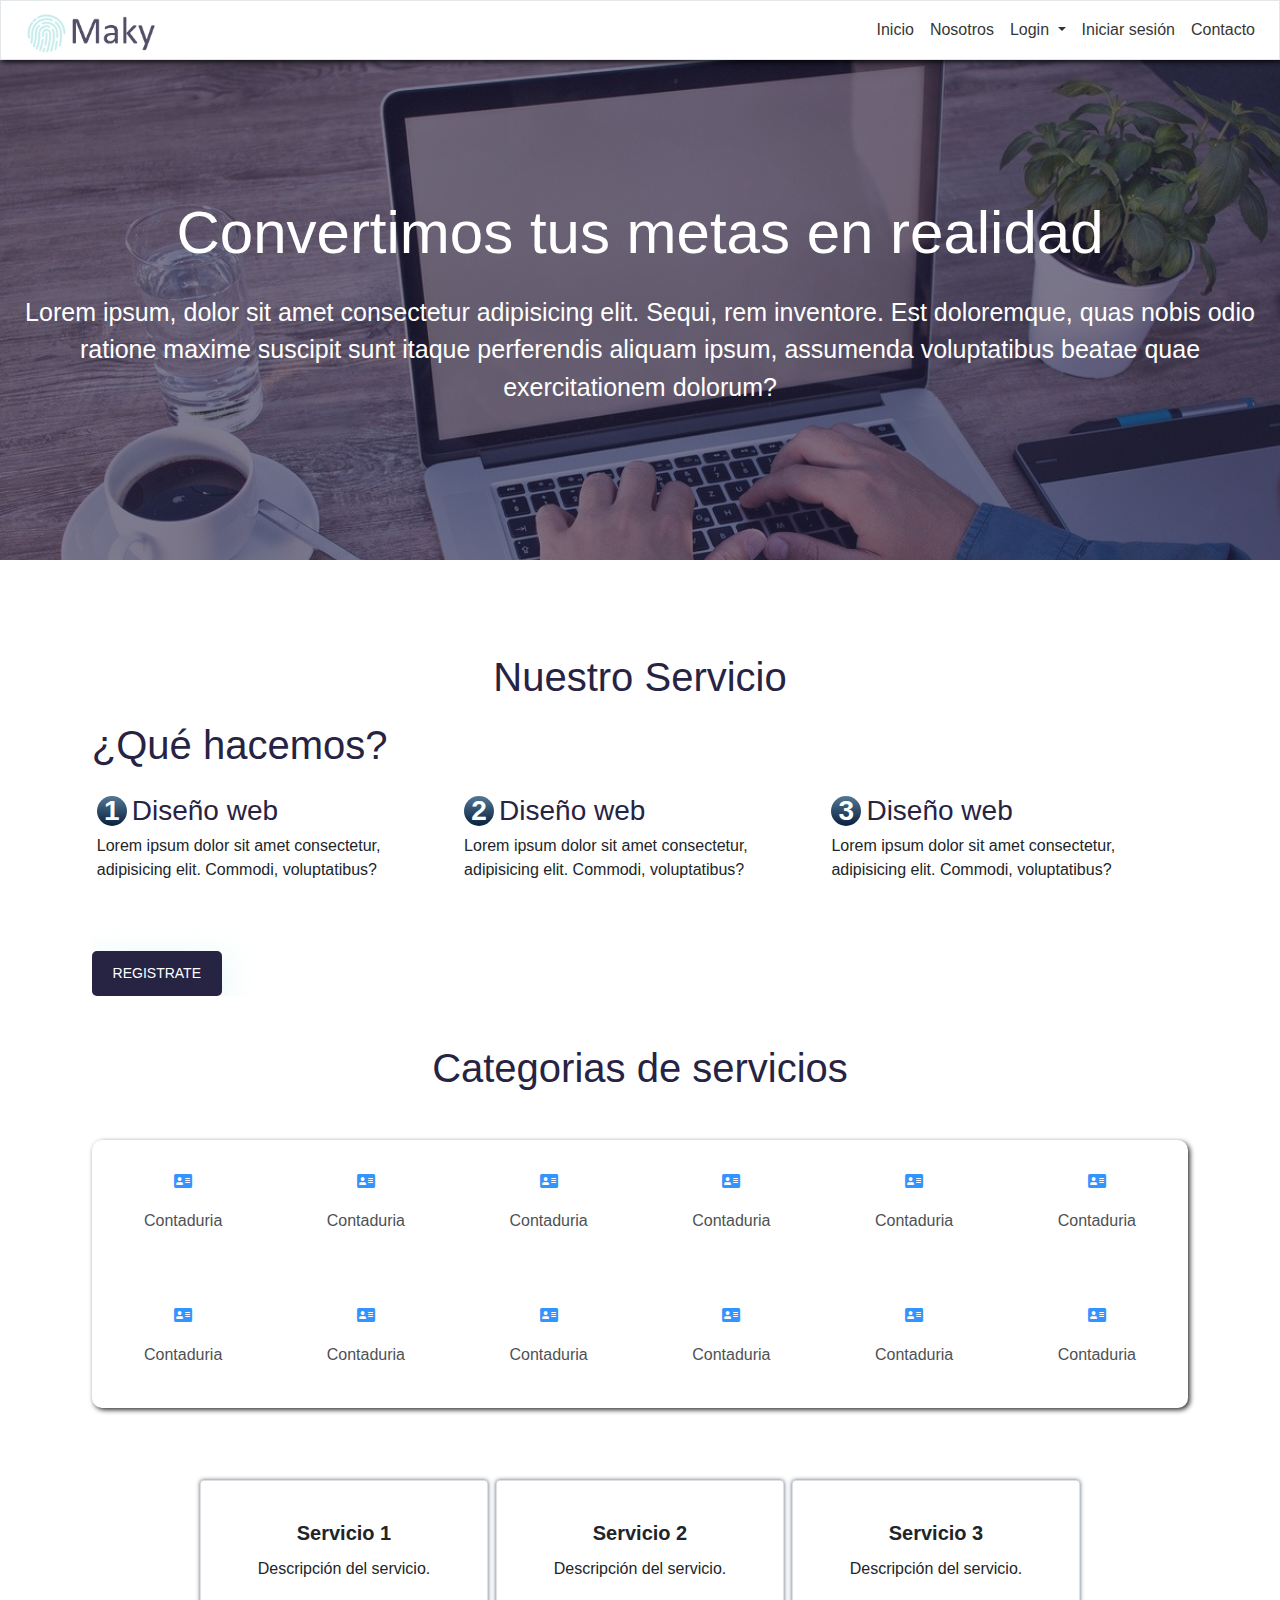
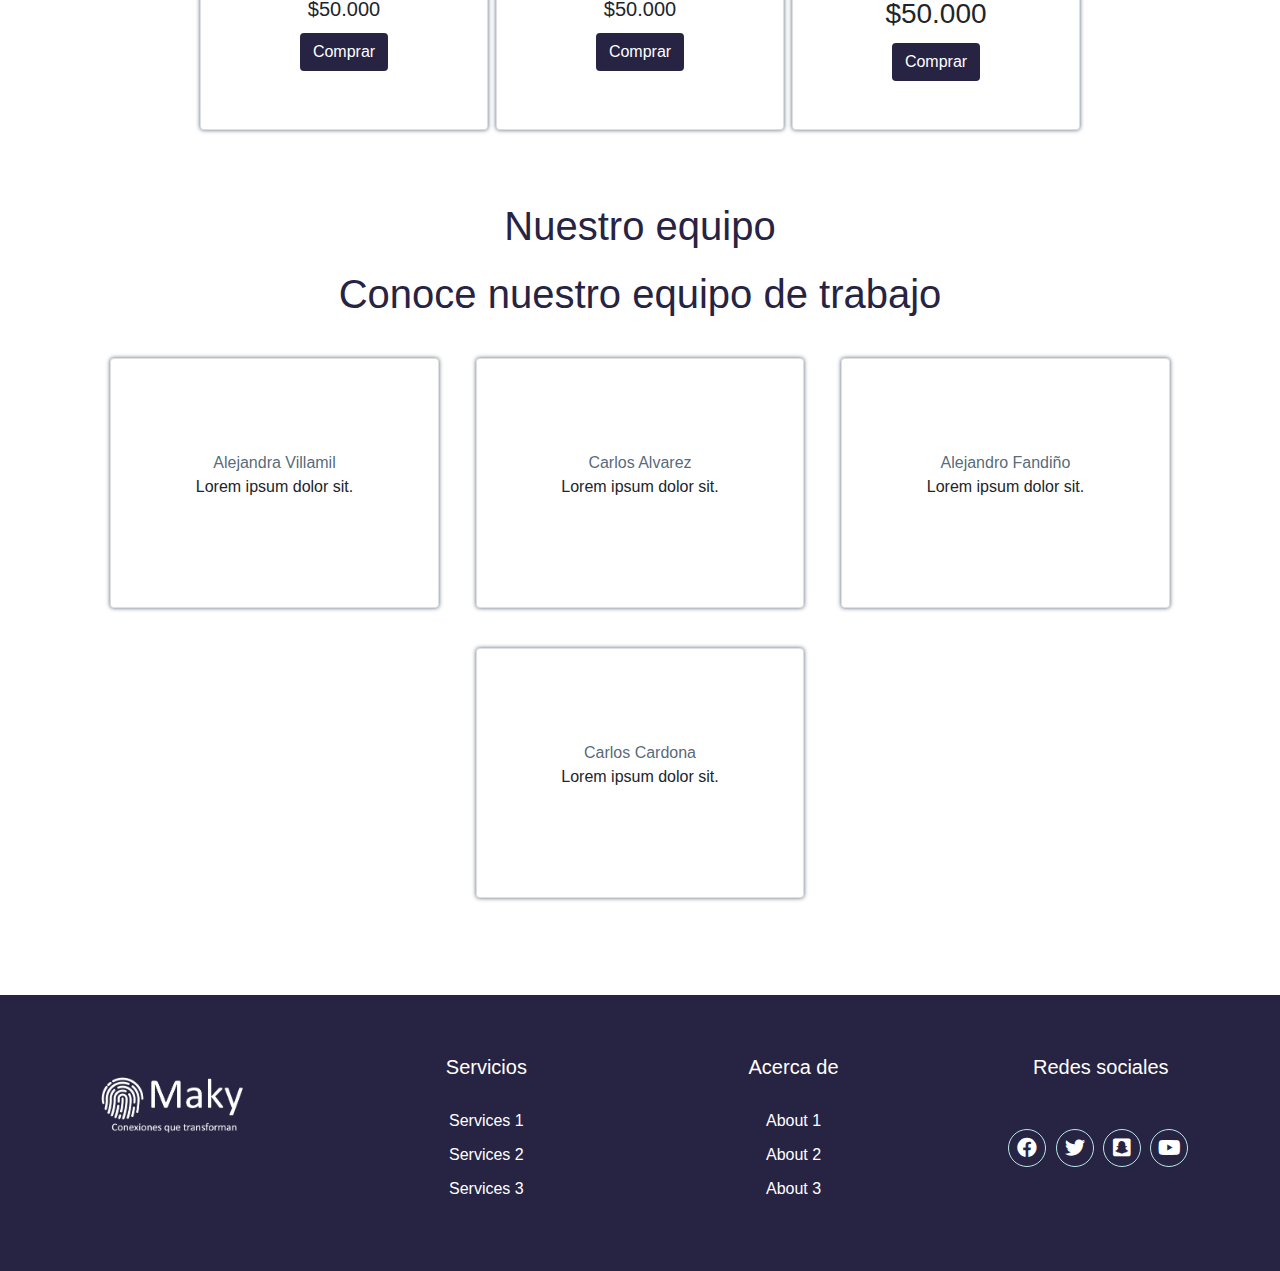
==== index.html @ f0f57028 "cambios en el main" ====
<!DOCTYPE html>
<html lang="en">

<head>
    <meta charset="UTF-8">
    <meta name="viewport" content="width=device-width, initial-scale=1.0">
    <link rel="icon" type="image/gif" href="./assets/Logo/Favicon.png">
    <title>Inicio </title>

    <link href="assets/css/header.css" rel="stylesheet" />
    <link href="assets/css/main.css" rel="stylesheet" />
    <link href="assets/css/footer.css" rel="stylesheet" />
    <link rel="stylesheet" href="https://use.fontawesome.com/releases/v5.14.0/css/all.css">

    <link rel="stylesheet" href="https://stackpath.bootstrapcdn.com/bootstrap/4.5.2/css/bootstrap.min.css"
        integrity="sha384-JcKb8q3iqJ61gNV9KGb8thSsNjpSL0n8PARn9HuZOnIxN0hoP+VmmDGMN5t9UJ0Z" crossorigin="anonymous">
</head>

<body>

    <!----------------------------- Inicio cabecera ------------------------------------->
    <header class="header">
        <nav class="navbar navbar-expand-lg navbar-light border border-bottom">
            <a class="navbar-brand" href="#">
                <img src="./assets/Logo/logoNavBar.png" alt="Logo Maki" id="navBarLogo">
            </a>
            <button class="navbar-toggler" type="button" data-toggle="collapse" data-target="#navbarSupportedContent"
                aria-controls="navbarSupportedContent" aria-expanded="false" aria-label="Toggle navigation">
                <span class="navbar-toggler-icon bg-light"></span>
            </button>

            <div class="collapse navbar-collapse" id="navbarSupportedContent">
                <ul class="navbar-nav ml-auto">
                    <li class="nav-item">
                        <a class="nav-link" href="index.html">Inicio</a>
                    </li>
                    <li class="nav-item">
                        <a class="nav-link" href="#nosotros">Nosotros</a>
                    </li>
                    <li>
                        <ul class="nav navbar-nav navbar-right">
                            <li class="dropdown"><a class="dropdown-toggle nav-link" data-toggle="dropdown" href="#"
                                    aria-haspopup="true" aria-expanded="false">Login </a>
                                <div class="dropdown-menu mt-3">
                                    <div class="card2 bg-white">
                                        <div class="card-header mt-4 bg-white">
                                            <div class="d-flex social_icon">
                                                <span><i class="fab fa-facebook-square text-secondary"></i></span>
                                                <span><i class="fab fa-google-plus-square  text-secondary"></i></span>
                                                <span><i class="fab fa-twitter-square  text-secondary"></i></span>
                                            </div>
                                        </div>
                                        <div class="card-body">
                                            <form id="formLogin" class="form container-fluid">
                                                <div class="input-group form-group">
                                                    <div class="input-group-prepend bg-info">
                                                        <span class="input-group-text text-secondary bg-white"><i
                                                                class="fas fa-user"></i></span>
                                                    </div>
                                                    <input type="text" class="form-control" placeholder="Usuario">

                                                </div>
                                                <div class="input-group form-group">
                                                    <div class="input-group-prepend">
                                                        <span class="input-group-text text-secondary bg-white"><i
                                                                class="fas fa-key"></i></span>
                                                    </div>
                                                    <input type="password" class="form-control"
                                                        placeholder="Contraseña">
                                                </div>
                                                <div class="row align-items-center remember text-secondary">
                                                    <input type="checkbox">Recordar
                                                </div>
                                                <button type="button" id="btnLogin"
                                                    class="btn btn-block text-white btn-info">Ingresar</button>
                                            </form>
                                        </div>
                                        <div class="card-footer">
                                            <div class="d-flex justify-content-center links  text-secondary">
                                                ¿No tienes cuenta?<a href="#">Regístrate</a>
                                            </div>
                                            <div class="d-flex justify-content-center">
                                                <a href="#">¿Olvidaste tu contraseña?</a>
                                            </div>
                                        </div>
                                    </div>
                                </div>
                            </li>
                        </ul>

                    </li>

                    <li class="nav-item">
                        <a class="nav-link" href="#">Iniciar sesión</a>
                    </li>
                    <li class="nav-item">
                        <a class="nav-link" href="#footer">Contacto</a>
                    </li>
                </ul>
            </div>
        </nav>
    </header>

    <!------------------------------- Fin cabecera -------------------------------------->

    <section class="head">
        <h1 class="titulo">Convertimos tus metas en realidad</h1>
        <p class="copy">Lorem ipsum, dolor sit amet consectetur adipisicing elit. Sequi, rem inventore. Est
            doloremque, quas
            nobis odio ratione maxime suscipit sunt itaque perferendis aliquam ipsum, assumenda voluptatibus beatae
            quae exercitationem dolorum?</p>
    </section>
    <!-------------------------------- Inicio Main  ------------------------------------->
    <main>

        <!-------------------------------- Fin sección categorias ------------------------------------->


        <!-- Portada principal -->


        <!-- Nuestro servicio -->
        <section class="container mt-3 servicio" id="servicio">
            <h2 class="subtitulo">Nuestro Servicio</h2>
            <h3>¿Qué hacemos?</h3>
            <div class="contenedor-servicio">
                <div class="checklist-servicio">
                    <div class="services">
                        <h3 class="n-services"><span class="number"> 1 </span><span>Diseño web</span></h3>
                        <p>Lorem ipsum dolor sit amet consectetur, adipisicing elit. Commodi, voluptatibus?</p>
                    </div>
                    <div class="services">
                        <h3 class="n-services"><span class="number"> 2 </span><span>Diseño web</span></h3>

                        <p>Lorem ipsum dolor sit amet consectetur, adipisicing elit. Commodi, voluptatibus?</p>
                    </div>
                    <div class="services">
                        <h3 class="n-services"><span class="number"> 3 </span><span>Diseño web</span></h3>
                        <p>Lorem ipsum dolor sit amet consectetur, adipisicing elit. Commodi, voluptatibus?</p>
                    </div>
                </div>
                <a href="#">Registrate</a>
            </div>
        </section>

        <!-- Links de categorias de servi profesionales  -->
        <section class="container cont-profesional mt-5">
            <h2 class="subtitulo mb-5">Categorias de servicios</h2>
            <div class="categoria">
                <div class="servi-fila">
                    <div class="servi-item">
                        <a href="#"><i class="fas fa-address-card"></i></a>
                        <p>Contaduria</p>
                    </div>
                    <div class="servi-item">
                        <a href="#"><i class="fas fa-address-card"></i></a>
                        <p>Contaduria</p>
                    </div>
                    <div class="servi-item">
                        <a href="#"><i class="fas fa-address-card"></i></a>
                        <p>Contaduria</p>
                    </div>
                    <div class="servi-item">
                        <a href="#"><i class="fas fa-address-card"></i></a>
                        <p>Contaduria</p>
                    </div>
                    <div class="servi-item">
                        <a href="#"><i class="fas fa-address-card"></i></a>
                        <p>Contaduria</p>
                    </div>
                    <div class="servi-item">
                        <a href="#"><i class="fas fa-address-card"></i></a>
                        <p>Contaduria</p>
                    </div>
                </div>
                <div class="servi-fila">
                    <div class="servi-item">
                        <a href="#"><i class="fas fa-address-card"></i></a>
                        <p>Contaduria</p>
                    </div>
                    <div class="servi-item">
                        <a href="#"><i class="fas fa-address-card"></i></a>
                        <p>Contaduria</p>
                    </div>
                    <div class="servi-item">
                        <a href="#"><i class="fas fa-address-card"></i></a>
                        <p>Contaduria</p>
                    </div>
                    <div class="servi-item">
                        <a href="#"><i class="fas fa-address-card"></i></a>
                        <p>Contaduria</p>
                    </div>
                    <div class="servi-item">
                        <a href="#"><i class="fas fa-address-card"></i></a>
                        <p>Contaduria</p>
                    </div>
                    <div class="servi-item">
                        <a href="#"><i class="fas fa-address-card"></i></a>
                        <p>Contaduria</p>
                    </div>
                </div>
            </div>
        </section>


        <!-------------------------------- Inicio sección servicios ------------------------------------->
        <section class="container d-flex py-5 justify-content-center flex-wrap">

            <div class="row  m-1">
                <div class="card text-center " style="width: 18rem;">
                    <div class="card-body">
                        <h5 class="card-title"><b>Servicio 1</b></h5>
                        <p class="card-text">Descripción del servicio.</p>
                        <h5 class="card-title">$50.000</h5>
                        <a href="#" class="btn text-white" style="background-color:#272343">Comprar</a>
                    </div>
                </div>
            </div>

            <div class="row m-1">
                <div class="card text-center " style="width: 18rem;">
                    <div class="card-body">
                        <h5 class="card-title"><b>Servicio 2</b></h5>
                        <p class="card-text">Descripción del servicio.</p>
                        <h5 class="card-title">$50.000</h5>
                        <a href="#" class="btn text-white" style="background-color:#272343">Comprar</a>
                    </div>
                </div>
            </div>

            <div class="row m-1">
                <div class="card text-center" style="width: 18rem;">
                    <div class="card-body">
                        <h5 class="card-title"><b>Servicio 3</b></h5>
                        <p class="card-text">Descripción del servicio.</p>
                        <h3 class="card-title">$50.000</h3>
                        <a href="#" class="btn text-white" style="background-color:#272343">Comprar</a>
                    </div>
                </div>
            </div>

        </section>
        <!-------------------------------- Fin sección servicios ------------------------------------->

        <!-- Nosotros -->

        <section class="container miembros" id="nosotros">
            <div class="contenedor">
                <h2 class="subtitulo">Nuestro equipo</h2>
                <h3 class="subtitulo">Conoce nuestro equipo de trabajo </h3>
                <div class="cards">
                    <div class="card">
                        <a href="#">Alejandra Villamil</a>
                        <p>Lorem ipsum dolor sit.</p>
                    </div>
                    <div class="card">
                        <a href="#">Carlos Alvarez</a>
                        <p>Lorem ipsum dolor sit.</p>
                    </div>
                    <div class="card">
                        <a href="#">Alejandro Fandiño</a>
                        <p>Lorem ipsum dolor sit.</p>
                    </div>
                    <div class="card">
                        <a href="#">Carlos Cardona</a>
                        <p>Lorem ipsum dolor sit.</p>
                    </div>
                </div>
            </div>
        </section>



    </main>
    <!-------------------------------- Fin Main  ------------------------------------->

    <!------------------------------ Inicio Footer ----------------------------------->

    <footer class="footer" id="footer">
        <div class="partFooter">
            <img src="./assets/Logo/logoMakyBlanco.png" alt="">
        </div>
        <div class="partFooter">
            <h4>Servicios</h4>
            <a href="#">Services 1 </a>
            <a href="#">Services 2 </a>
            <a href="#">Services 3 </a>
        </div>
        <div class="partFooter">
            <h4>Acerca de </h4>
            <a href="#">About 1 </a>
            <a href="#">About 2 </a>
            <a href="#">About 3 </a>
        </div>
        <div class="partFooter">
            <h4>Redes sociales</h4>
            <div class="social-media">
                <i class="fab fa-facebook"></i>
                <i class="fab fa-twitter"></i>
                <i class="fab fa-snapchat-square"></i>
                <i class="fab fa-youtube"></i>
            </div>
        </div>
    </footer>



    <!------------------------------ Inicio Footer ----------------------------------->


    <script src="https://code.jquery.com/jquery-3.5.1.slim.min.js"
        integrity="sha384-DfXdz2htPH0lsSSs5nCTpuj/zy4C+OGpamoFVy38MVBnE+IbbVYUew+OrCXaRkfj" crossorigin="anonymous">
    </script>
    <script src="https://cdn.jsdelivr.net/npm/popper.js@1.16.1/dist/umd/popper.min.js"
        integrity="sha384-9/reFTGAW83EW2RDu2S0VKaIzap3H66lZH81PoYlFhbGU+6BZp6G7niu735Sk7lN" crossorigin="anonymous">
    </script>
    <script src="https://stackpath.bootstrapcdn.com/bootstrap/4.5.2/js/bootstrap.min.js"
        integrity="sha384-B4gt1jrGC7Jh4AgTPSdUtOBvfO8shuf57BaghqFfPlYxofvL8/KUEfYiJOMMV+rV" crossorigin="anonymous">
    </script>
</body>



</html>
---- assets/css/header.css ----
body{
    height: 100%;
    margin: 0;
    padding: 0;
    box-sizing: border-box;
}

.navbar{
    box-shadow: 2px 2px 5px #000;
    opacity: 0.8;
}
.navbar-nav a{
    color: #000000 !important;
}

.navbar a:hover{
    background-color: #E3F6F5;
}


.navbar-toggler{
    font-size: 30px; 
}
.navbar-toggler:focus{
    outline: none;
}

#navBarLogo{
       height: 80px;
            width: auto;
           object-fit: cover;
           margin: -20px -20px -30px 0px;
}
---- assets/css/main.css ----
@import url('https://fonts.googleapis.com/css?family=Numans');

* {
    margin: 0;
    padding: 0;
    font-family: 'Segoe UI', Tahoma, Geneva, Verdana, sans-serif;
    box-sizing: border-box;
    margin: 0px;
}
main {
    margin: 4vw;
    padding: 2vw;
}
ul{
    color: white;
}

/*Estilos del POP-UP del LOGIN*/
.container{
height: auto;
align-content: center;
}


.card2{
margin-top: auto;
margin-bottom: auto;
width: 275px;
background-color: rgba(0, 0, 0, 0.329) !important;
z-index: 2;
}

.social_icon span{
font-size: 45px;
margin-left: 10px;
color: #FFC312;
}

.social_icon span:hover{
color: white;
cursor: pointer;
}

.card-header h3{
color: white;
}

.social_icon{
position: absolute;
right: 70px;
top: -10px;
}

.input-group-prepend span{
width: 50px;
background-color: #FFC312;
color: black;
border:0 !important;
}

input:focus{
outline: 0 0 0 0  !important;
box-shadow: 0 0 0 0 !important;

}

.remember{
color: white;
}

.remember input
{
width: 20px;
height: 20px;
margin-left: 15px;
margin-right: 5px;
}

.login_btn{
color: black;
background-color: #FFC312;
width: 100px;
}

.login_btn:hover{
color: black;
background-color: white;
}

.links{
color: white;
}

.links a{
margin-left: 4px;
}


/* ---------------------------------------------------------------------------------------------------- */


/* Seccion 1 */
.head{
    background-image: linear-gradient(to top,  rgba(39,35,67,0.6)  100%, #BAE8E8 50%),
    url(../scr/home-office.jpg);
    background-repeat: no-repeat;
    background-size: cover;
    background-attachment: fixed;
    background-position: center;

    height: 500px;
    padding: 10px;
    text-align: center;
    display: flex;
    justify-content: center;
    align-items: center;
    flex-direction: column;
}
    .titulo{
        font-size: 60px;
        margin-bottom: 25px;
        color: #ffffff;
    }
    .copy{
        font-weight: 300;
        font-size: 25px;
        color: #ffffff;
    }



/* seccion 2*/
/* Nuestro servicio */
.subtitulo{
    text-align: center;
    font-weight: 300;
    color: #272343;
    margin-bottom: 20px;
    font-size: 40px;
}
.contenedor-servicio{
    display: flex;
    flex-direction: column;
    flex-wrap: wrap;
    justify-content: center;
    overflow: hidden;
}
.servicio > h3{
    font-weight: 300;
    color: #272343;
    margin-bottom: 20px;
    font-size: 40px;
}

.checklist-servicio{
    display: flex;
    justify-content: space-between;
    flex-wrap: wrap;

}
.services{
    margin-bottom: 20px;
    width: 33%;
    padding: 5px;

}
    .n-services{
        color: #272343;
        margin-bottom: 7px;
    }
        .number{
            display: inline-block;
            background: linear-gradient(to top, #09203f 0%, #537895 100%);
            width: 30px;
            height: 30px;
            text-align: center;
            border-radius: 50%;
            font-weight: 700;
            line-height: 30px;
            color: #fff;
            margin-right: 5px;
        }

    .servicio a{
        margin:28px 0 0 0;
        padding: 12px 0;
        width: 130px;
        display: inline-block;
        background: #272343;
        text-align: center;
        text-decoration: none;
        color: #fff;
        font-weight: 300;
        text-transform: uppercase;
        font-size: 14px;
        border-radius: 5px;
        box-shadow: 0 8px 32px rgba(186, 232, 232, 0.46);
    }
        .servicio a:hover{
            background: #BAE8E8;
            text-decoration: none;
            color: #1a1a1a;
        }


/* Categorias de servicios profesionales */

.categoria{
    width: 100%;
    background-color: #ffffff;
    box-shadow: 2px 2px 5px #000;
    opacity: 0.8;
    border-radius: 10px;
    overflow: hidden;
    flex-wrap: wrap;
}
    .servi-fila{
        display: flex;
        justify-content: space-around;
        padding: 10px 0;
    }
        .servi-item{
            padding: 10px;
            width: auto;
            
            display: flex;
            flex-direction: column;
            justify-content: center;
            
        }
            .servi-item a{
                padding: 10px;
                text-align: center;
                text-decoration: none;
            }
            .servi-item p{
                padding: 5px;
                text-align: center;
            }
        
        .servi-item:hover{
            background-color: #E3F6F5;
        }

/* Miembros */
.cards{
    width: 100%;
    margin:auto;
    display: flex;
    flex-wrap: wrap;
    justify-content: space-around;
    overflow: hidden;
}       
    .card{
        margin: 20px 0;
        width: 30%;
        height: 250px;
        text-align: center;
        padding: 20px;
        box-shadow: 0px 0px 4px rgba(52, 73,94, 0.84);
        display: flex;
        flex-wrap: wrap;
        justify-content: center;
        align-items: center;
    }
        .card a{
            text-decoration: none; 
            color: rgba(52, 73,94, 0.84);
        
        }




@media screen and (max-width:800px){
    .card{
        width: 45%;
    }
    
    .servicio{
        text-align: center;
    }    
    .contenedor-servicio{
        align-items: center;
    }
    .categoria{
        width: 100%;
        flex-direction: column;
        
    }
    .servi-fila{
        width: auto;
        flex-wrap: wrap;
    }
    
    .checklist-servicio{
        width: 100%;
        align-items: center;
        flex-direction: column;
    }
    .services{
        width: 60%;
    }
}
---- assets/css/footer.css ----
body{
    height: 100%;
    margin: 0;
    padding: 0;
    box-sizing: border-box;
}


/***********Footer**************/

.footer img{
    cursor: pointer;
}


.footer{
    background: #272343;
    padding: 60px 0;
    overflow: hidden;
    display: flex;
    flex-wrap: wrap;
    justify-content: space-evenly;
    margin: auto;
}
    .partFooter{
        width: 20%;
        text-align: center;
    }
        .partFooter h4{
            color: #ffffff;
            font-size: 20px;
            font-weight: 300;
            margin-bottom: 30px;
        }
        .partFooter a{
            display: block;
            text-decoration: none;
            color: #ffffff;
            font-weight: 300;
            transition: color 0.3s ease-in-out;
            margin-bottom: 10px;
        }
        .partFooter a:hover{
            color: #BAE8E8;
            text-decoration: none;
        }

        .partFooter img{
            width: 70%;
        }

        .social-media i{
            font-size: 20px;
            display: inline-block;
            color: #ffffff;
            border: 1px solid #BAE8E8;
            border-radius: 50%;
            width: 38px;
            height: 38px;
            line-height: 36px;
            cursor: pointer;
            margin-top: 20px;
            text-align: center;
            transition: all ease-in-out 0.3s;
            margin-right: 5px;
        }
        .social-media i:hover{
            color: #fff;
            background: #BAE8E8; 
            border-color: #BAE8E8;
        }




/* Web Responsive */

@media screen and (max-width:800px){
    .footer{
        justify-content: space-evenly;
    }
        .partFooter{
            width: 40%;
            margin-bottom: 40px;
        }
    .titulo{
        font-size: 45px;       
    }
}

@media screen and (max-width:600px){
     /* footer */
    .partFooter{
        width: 95%;
        margin-bottom: 40px;
    }


}
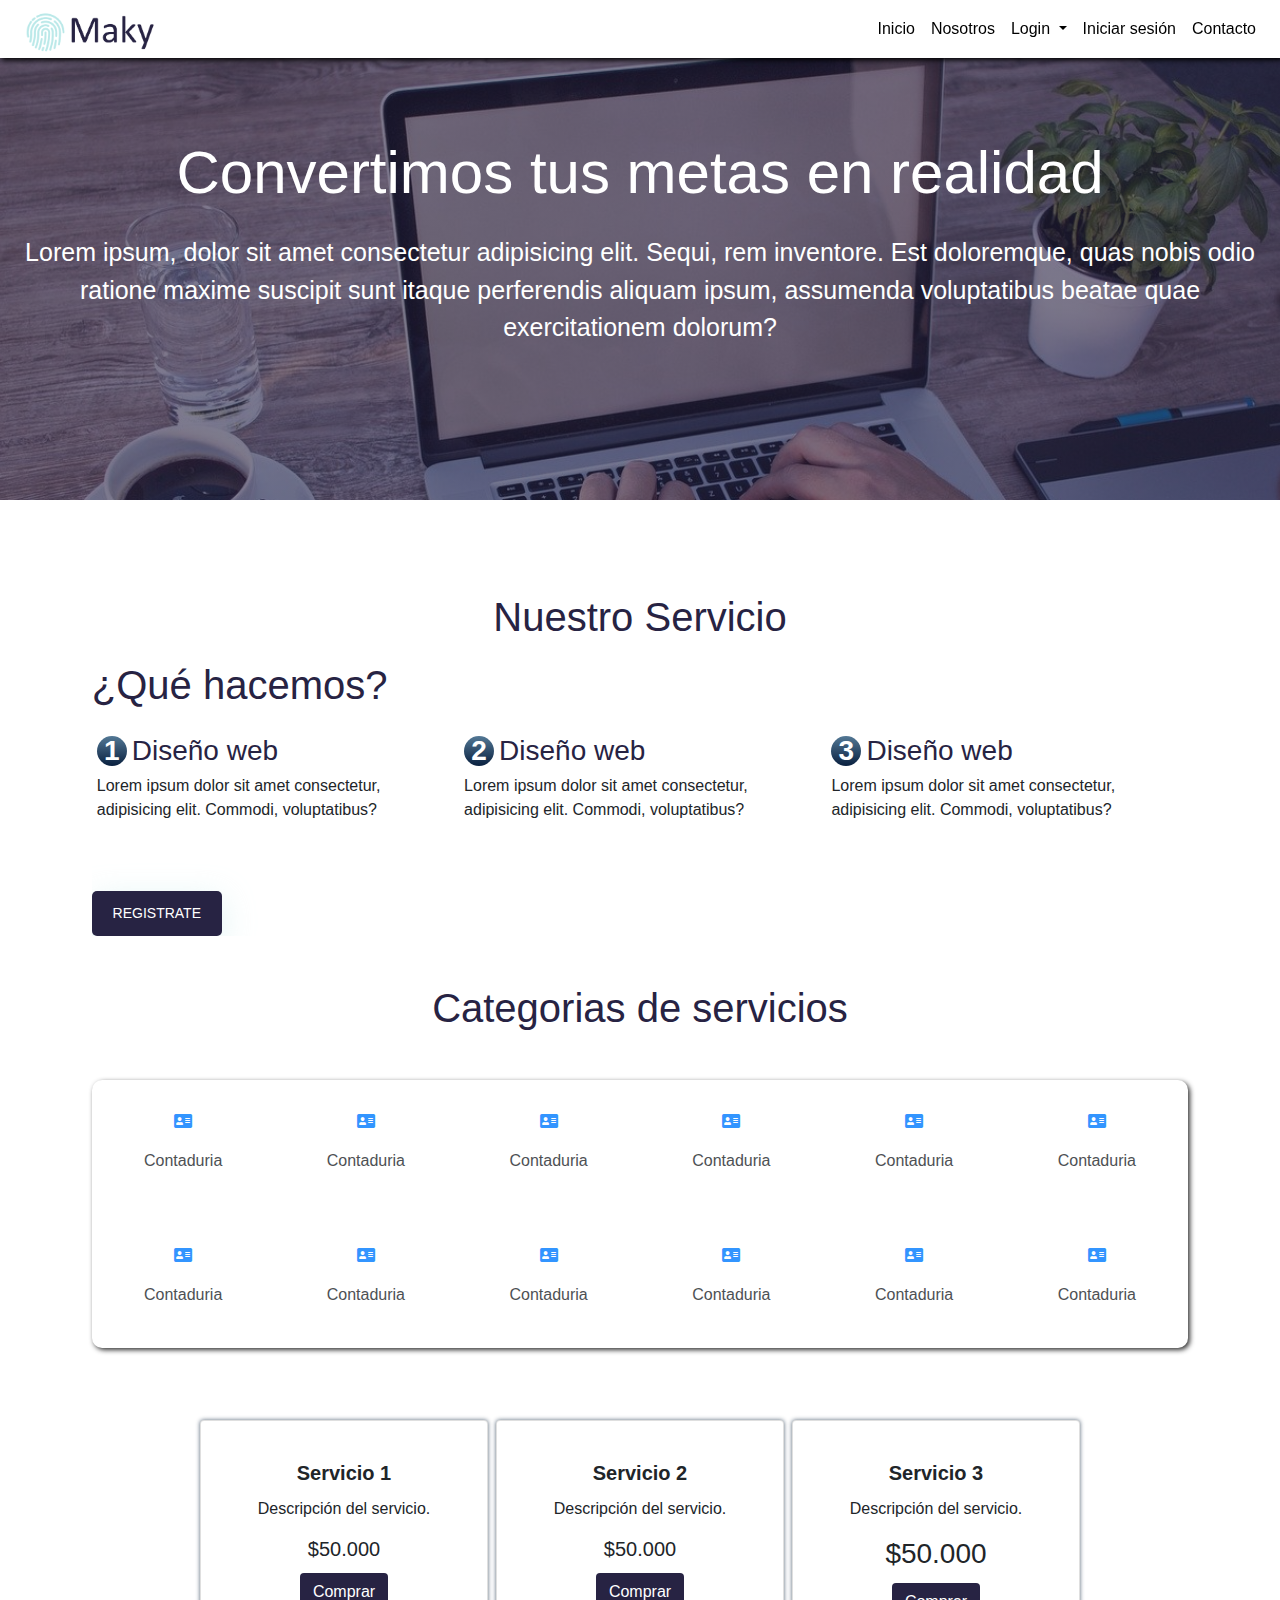
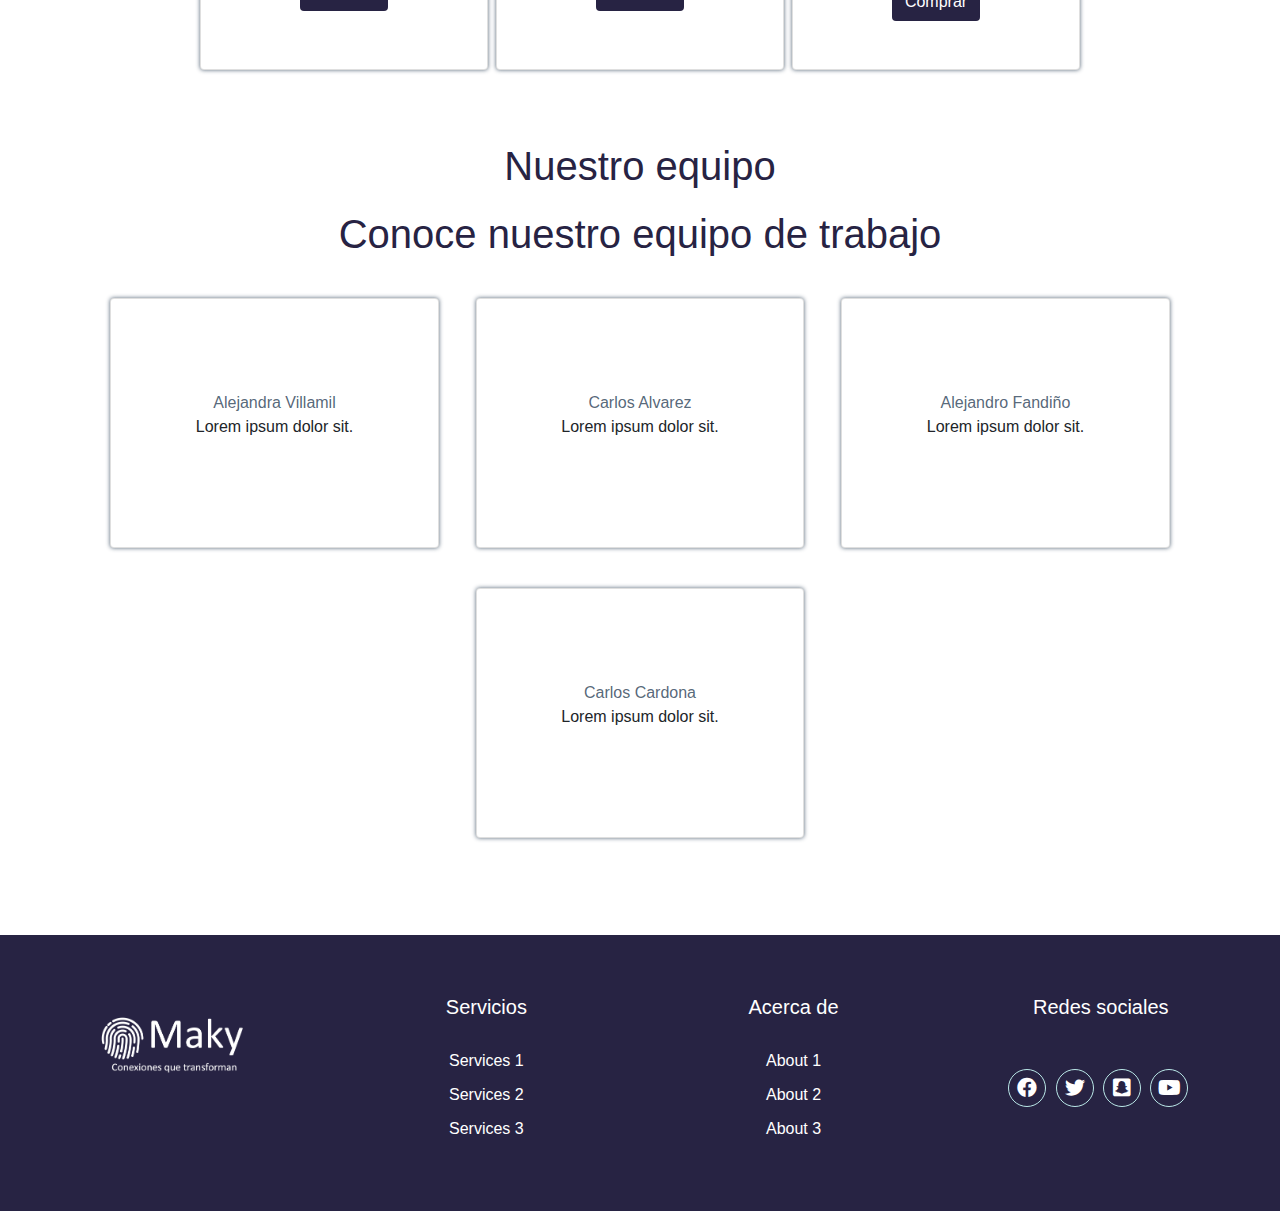
==== commit e4ce7e78: "cambios en el nav" ====
--- a/index.html
+++ b/index.html
@@ -20,7 +20,7 @@
 
     <!----------------------------- Inicio cabecera ------------------------------------->
     <header class="header">
-        <nav class="navbar navbar-expand-lg navbar-light border border-bottom">
+        <nav class="navbar navbar-expand-lg navbar-light fixed-top">
             <a class="navbar-brand" href="#">
                 <img src="./assets/Logo/logoNavBar.png" alt="Logo Maki" id="navBarLogo">
             </a>
--- a/assets/css/header.css
+++ b/assets/css/header.css
@@ -8,7 +8,8 @@
 
 .navbar{
     box-shadow: 2px 2px 5px #000;
-    opacity: 0.8;
+    opacity: 1;
+    background-color: #ffffff;
 }
 .navbar-nav a{
     color: #000000 !important;
@@ -27,8 +28,8 @@
 }
 
 #navBarLogo{
-       height: 80px;
-            width: auto;
-           object-fit: cover;
-           margin: -20px -20px -30px 0px;
+    height: 80px;
+    width: auto;
+    object-fit: cover;
+    margin: -20px -20px -30px 0px;
 }
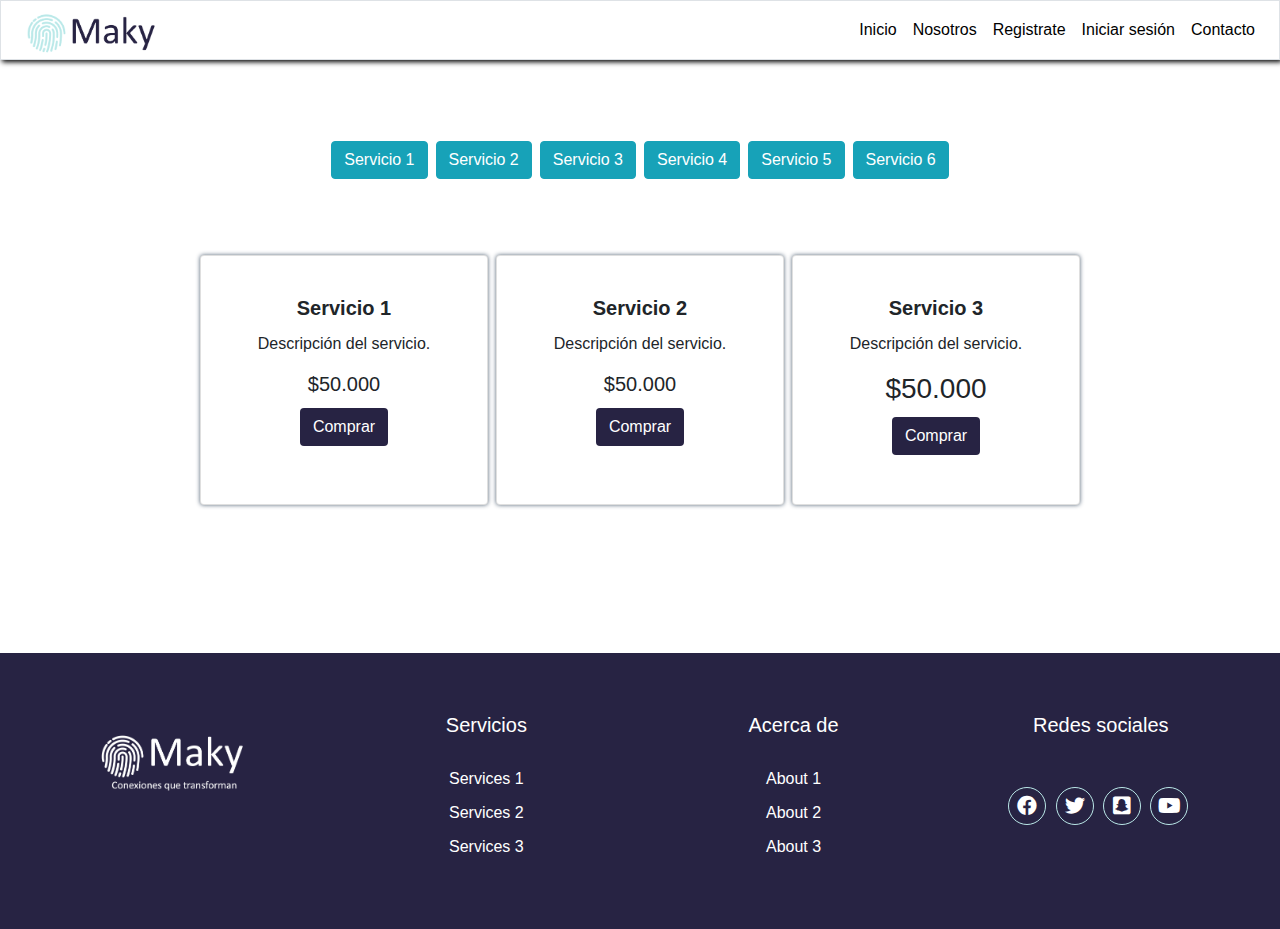
==== commit f6861616: "arreglé menú y footer cambie  estilo boton enviar" ====
--- a/index.html
+++ b/index.html
@@ -20,7 +20,7 @@
 
     <!----------------------------- Inicio cabecera ------------------------------------->
     <header class="header">
-        <nav class="navbar navbar-expand-lg navbar-light fixed-top">
+        <nav class="navbar navbar-expand-lg navbar-light border border-bottom">
             <a class="navbar-brand" href="#">
                 <img src="./assets/Logo/logoNavBar.png" alt="Logo Maki" id="navBarLogo">
             </a>
@@ -34,64 +34,15 @@
                     <li class="nav-item">
                         <a class="nav-link" href="index.html">Inicio</a>
                     </li>
+                   
+                     <li>
+                        <a class="nav-link" href="#">Nosotros</a>
+                     </li>      
+                     <li class="nav-item">
+                        <a class="nav-link" href="./assets/pages/form.html" >Registrate</a>
+                    </li>     
                     <li class="nav-item">
-                        <a class="nav-link" href="#nosotros">Nosotros</a>
-                    </li>
-                    <li>
-                        <ul class="nav navbar-nav navbar-right">
-                            <li class="dropdown"><a class="dropdown-toggle nav-link" data-toggle="dropdown" href="#"
-                                    aria-haspopup="true" aria-expanded="false">Login </a>
-                                <div class="dropdown-menu mt-3">
-                                    <div class="card2 bg-white">
-                                        <div class="card-header mt-4 bg-white">
-                                            <div class="d-flex social_icon">
-                                                <span><i class="fab fa-facebook-square text-secondary"></i></span>
-                                                <span><i class="fab fa-google-plus-square  text-secondary"></i></span>
-                                                <span><i class="fab fa-twitter-square  text-secondary"></i></span>
-                                            </div>
-                                        </div>
-                                        <div class="card-body">
-                                            <form id="formLogin" class="form container-fluid">
-                                                <div class="input-group form-group">
-                                                    <div class="input-group-prepend bg-info">
-                                                        <span class="input-group-text text-secondary bg-white"><i
-                                                                class="fas fa-user"></i></span>
-                                                    </div>
-                                                    <input type="text" class="form-control" placeholder="Usuario">
-
-                                                </div>
-                                                <div class="input-group form-group">
-                                                    <div class="input-group-prepend">
-                                                        <span class="input-group-text text-secondary bg-white"><i
-                                                                class="fas fa-key"></i></span>
-                                                    </div>
-                                                    <input type="password" class="form-control"
-                                                        placeholder="Contraseña">
-                                                </div>
-                                                <div class="row align-items-center remember text-secondary">
-                                                    <input type="checkbox">Recordar
-                                                </div>
-                                                <button type="button" id="btnLogin"
-                                                    class="btn btn-block text-white btn-info">Ingresar</button>
-                                            </form>
-                                        </div>
-                                        <div class="card-footer">
-                                            <div class="d-flex justify-content-center links  text-secondary">
-                                                ¿No tienes cuenta?<a href="#">Regístrate</a>
-                                            </div>
-                                            <div class="d-flex justify-content-center">
-                                                <a href="#">¿Olvidaste tu contraseña?</a>
-                                            </div>
-                                        </div>
-                                    </div>
-                                </div>
-                            </li>
-                        </ul>
-
-                    </li>
-
-                    <li class="nav-item">
-                        <a class="nav-link" href="#">Iniciar sesión</a>
+                        <a class="nav-link"  data-toggle="modal" data-target="#login_itech" >Iniciar sesión</a>
                     </li>
                     <li class="nav-item">
                         <a class="nav-link" href="#footer">Contacto</a>
@@ -100,109 +51,50 @@
             </div>
         </nav>
     </header>
-
+    <!--POPUP-->
+    <div class="modal animated fadeIn" id="login_itech" tabindex="-1" role="dialog">
+        <div class="modal-dialog" role="document">
+            <div class="modal-content">
+                <div class="modal-header">
+                    <h5 class="modal-title">Login</h5>
+                    <button type="button" class="close" data-dismiss="modal" aria-label="Close">
+                        <span aria-hidden="true">&times;</span>
+                    </button>
+                </div>
+                <div class="modal-body">
+                    <div class="form-group">
+                        <label for="exampleInputEmail1">Email address</label>
+                        <input type="email" class="form-control" aria-describedby="emailHelp" placeholder="Enter email">
+                    </div>
+                    <div class="form-group">
+                        <label for="exampleInputEmail1">Password</label>
+                        <input type="password" class="form-control" aria-describedby="emailHelp" placeholder="Enter password">
+                    </div>
+                    <div class="text-center" id="loader_itech">
+                        <button type="button" class="btn btn-primary">Login</button>
+                    </div>
+                </div>
+            </div>
+        </div>
+    </div>
     <!------------------------------- Fin cabecera -------------------------------------->
 
-    <section class="head">
-        <h1 class="titulo">Convertimos tus metas en realidad</h1>
-        <p class="copy">Lorem ipsum, dolor sit amet consectetur adipisicing elit. Sequi, rem inventore. Est
-            doloremque, quas
-            nobis odio ratione maxime suscipit sunt itaque perferendis aliquam ipsum, assumenda voluptatibus beatae
-            quae exercitationem dolorum?</p>
-    </section>
     <!-------------------------------- Inicio Main  ------------------------------------->
     <main>
 
-        <!-------------------------------- Fin sección categorias ------------------------------------->
+        <!-------------------------------- Inicio sección categorias ------------------------------------->
+        <section class="container categories">
+            <div class="d-flex justify-content-center flex-wrap">
+                <button type="button" class="btn btn-info  m-1">Servicio 1</button>
+                <button type="button" class="btn btn-info  m-1">Servicio 2</button>
+                <button type="button" class="btn btn-info  m-1">Servicio 3</button>
+                <button type="button" class="btn btn-info  m-1">Servicio 4</button>
+                <button type="button" class="btn btn-info  m-1">Servicio 5</button>
+                <button type="button" class="btn btn-info  m-1">Servicio 6</button>
 
-
-        <!-- Portada principal -->
-
-
-        <!-- Nuestro servicio -->
-        <section class="container mt-3 servicio" id="servicio">
-            <h2 class="subtitulo">Nuestro Servicio</h2>
-            <h3>¿Qué hacemos?</h3>
-            <div class="contenedor-servicio">
-                <div class="checklist-servicio">
-                    <div class="services">
-                        <h3 class="n-services"><span class="number"> 1 </span><span>Diseño web</span></h3>
-                        <p>Lorem ipsum dolor sit amet consectetur, adipisicing elit. Commodi, voluptatibus?</p>
-                    </div>
-                    <div class="services">
-                        <h3 class="n-services"><span class="number"> 2 </span><span>Diseño web</span></h3>
-
-                        <p>Lorem ipsum dolor sit amet consectetur, adipisicing elit. Commodi, voluptatibus?</p>
-                    </div>
-                    <div class="services">
-                        <h3 class="n-services"><span class="number"> 3 </span><span>Diseño web</span></h3>
-                        <p>Lorem ipsum dolor sit amet consectetur, adipisicing elit. Commodi, voluptatibus?</p>
-                    </div>
-                </div>
-                <a href="#">Registrate</a>
             </div>
         </section>
-
-        <!-- Links de categorias de servi profesionales  -->
-        <section class="container cont-profesional mt-5">
-            <h2 class="subtitulo mb-5">Categorias de servicios</h2>
-            <div class="categoria">
-                <div class="servi-fila">
-                    <div class="servi-item">
-                        <a href="#"><i class="fas fa-address-card"></i></a>
-                        <p>Contaduria</p>
-                    </div>
-                    <div class="servi-item">
-                        <a href="#"><i class="fas fa-address-card"></i></a>
-                        <p>Contaduria</p>
-                    </div>
-                    <div class="servi-item">
-                        <a href="#"><i class="fas fa-address-card"></i></a>
-                        <p>Contaduria</p>
-                    </div>
-                    <div class="servi-item">
-                        <a href="#"><i class="fas fa-address-card"></i></a>
-                        <p>Contaduria</p>
-                    </div>
-                    <div class="servi-item">
-                        <a href="#"><i class="fas fa-address-card"></i></a>
-                        <p>Contaduria</p>
-                    </div>
-                    <div class="servi-item">
-                        <a href="#"><i class="fas fa-address-card"></i></a>
-                        <p>Contaduria</p>
-                    </div>
-                </div>
-                <div class="servi-fila">
-                    <div class="servi-item">
-                        <a href="#"><i class="fas fa-address-card"></i></a>
-                        <p>Contaduria</p>
-                    </div>
-                    <div class="servi-item">
-                        <a href="#"><i class="fas fa-address-card"></i></a>
-                        <p>Contaduria</p>
-                    </div>
-                    <div class="servi-item">
-                        <a href="#"><i class="fas fa-address-card"></i></a>
-                        <p>Contaduria</p>
-                    </div>
-                    <div class="servi-item">
-                        <a href="#"><i class="fas fa-address-card"></i></a>
-                        <p>Contaduria</p>
-                    </div>
-                    <div class="servi-item">
-                        <a href="#"><i class="fas fa-address-card"></i></a>
-                        <p>Contaduria</p>
-                    </div>
-                    <div class="servi-item">
-                        <a href="#"><i class="fas fa-address-card"></i></a>
-                        <p>Contaduria</p>
-                    </div>
-                </div>
-            </div>
-        </section>
-
-
+        <!-------------------------------- Fin sección categorias ------------------------------------->
         <!-------------------------------- Inicio sección servicios ------------------------------------->
         <section class="container d-flex py-5 justify-content-center flex-wrap">
 
@@ -242,40 +134,10 @@
         </section>
         <!-------------------------------- Fin sección servicios ------------------------------------->
 
-        <!-- Nosotros -->
-
-        <section class="container miembros" id="nosotros">
-            <div class="contenedor">
-                <h2 class="subtitulo">Nuestro equipo</h2>
-                <h3 class="subtitulo">Conoce nuestro equipo de trabajo </h3>
-                <div class="cards">
-                    <div class="card">
-                        <a href="#">Alejandra Villamil</a>
-                        <p>Lorem ipsum dolor sit.</p>
-                    </div>
-                    <div class="card">
-                        <a href="#">Carlos Alvarez</a>
-                        <p>Lorem ipsum dolor sit.</p>
-                    </div>
-                    <div class="card">
-                        <a href="#">Alejandro Fandiño</a>
-                        <p>Lorem ipsum dolor sit.</p>
-                    </div>
-                    <div class="card">
-                        <a href="#">Carlos Cardona</a>
-                        <p>Lorem ipsum dolor sit.</p>
-                    </div>
-                </div>
-            </div>
-        </section>
-
-
-
     </main>
     <!-------------------------------- Fin Main  ------------------------------------->
 
     <!------------------------------ Inicio Footer ----------------------------------->
-
     <footer class="footer" id="footer">
         <div class="partFooter">
             <img src="./assets/Logo/logoMakyBlanco.png" alt="">
@@ -303,20 +165,18 @@
         </div>
     </footer>
 
-
-
     <!------------------------------ Inicio Footer ----------------------------------->
 
 
     <script src="https://code.jquery.com/jquery-3.5.1.slim.min.js"
         integrity="sha384-DfXdz2htPH0lsSSs5nCTpuj/zy4C+OGpamoFVy38MVBnE+IbbVYUew+OrCXaRkfj" crossorigin="anonymous">
-    </script>
+        </script>
     <script src="https://cdn.jsdelivr.net/npm/popper.js@1.16.1/dist/umd/popper.min.js"
         integrity="sha384-9/reFTGAW83EW2RDu2S0VKaIzap3H66lZH81PoYlFhbGU+6BZp6G7niu735Sk7lN" crossorigin="anonymous">
-    </script>
+        </script>
     <script src="https://stackpath.bootstrapcdn.com/bootstrap/4.5.2/js/bootstrap.min.js"
         integrity="sha384-B4gt1jrGC7Jh4AgTPSdUtOBvfO8shuf57BaghqFfPlYxofvL8/KUEfYiJOMMV+rV" crossorigin="anonymous">
-    </script>
+        </script>
 </body>
 
 
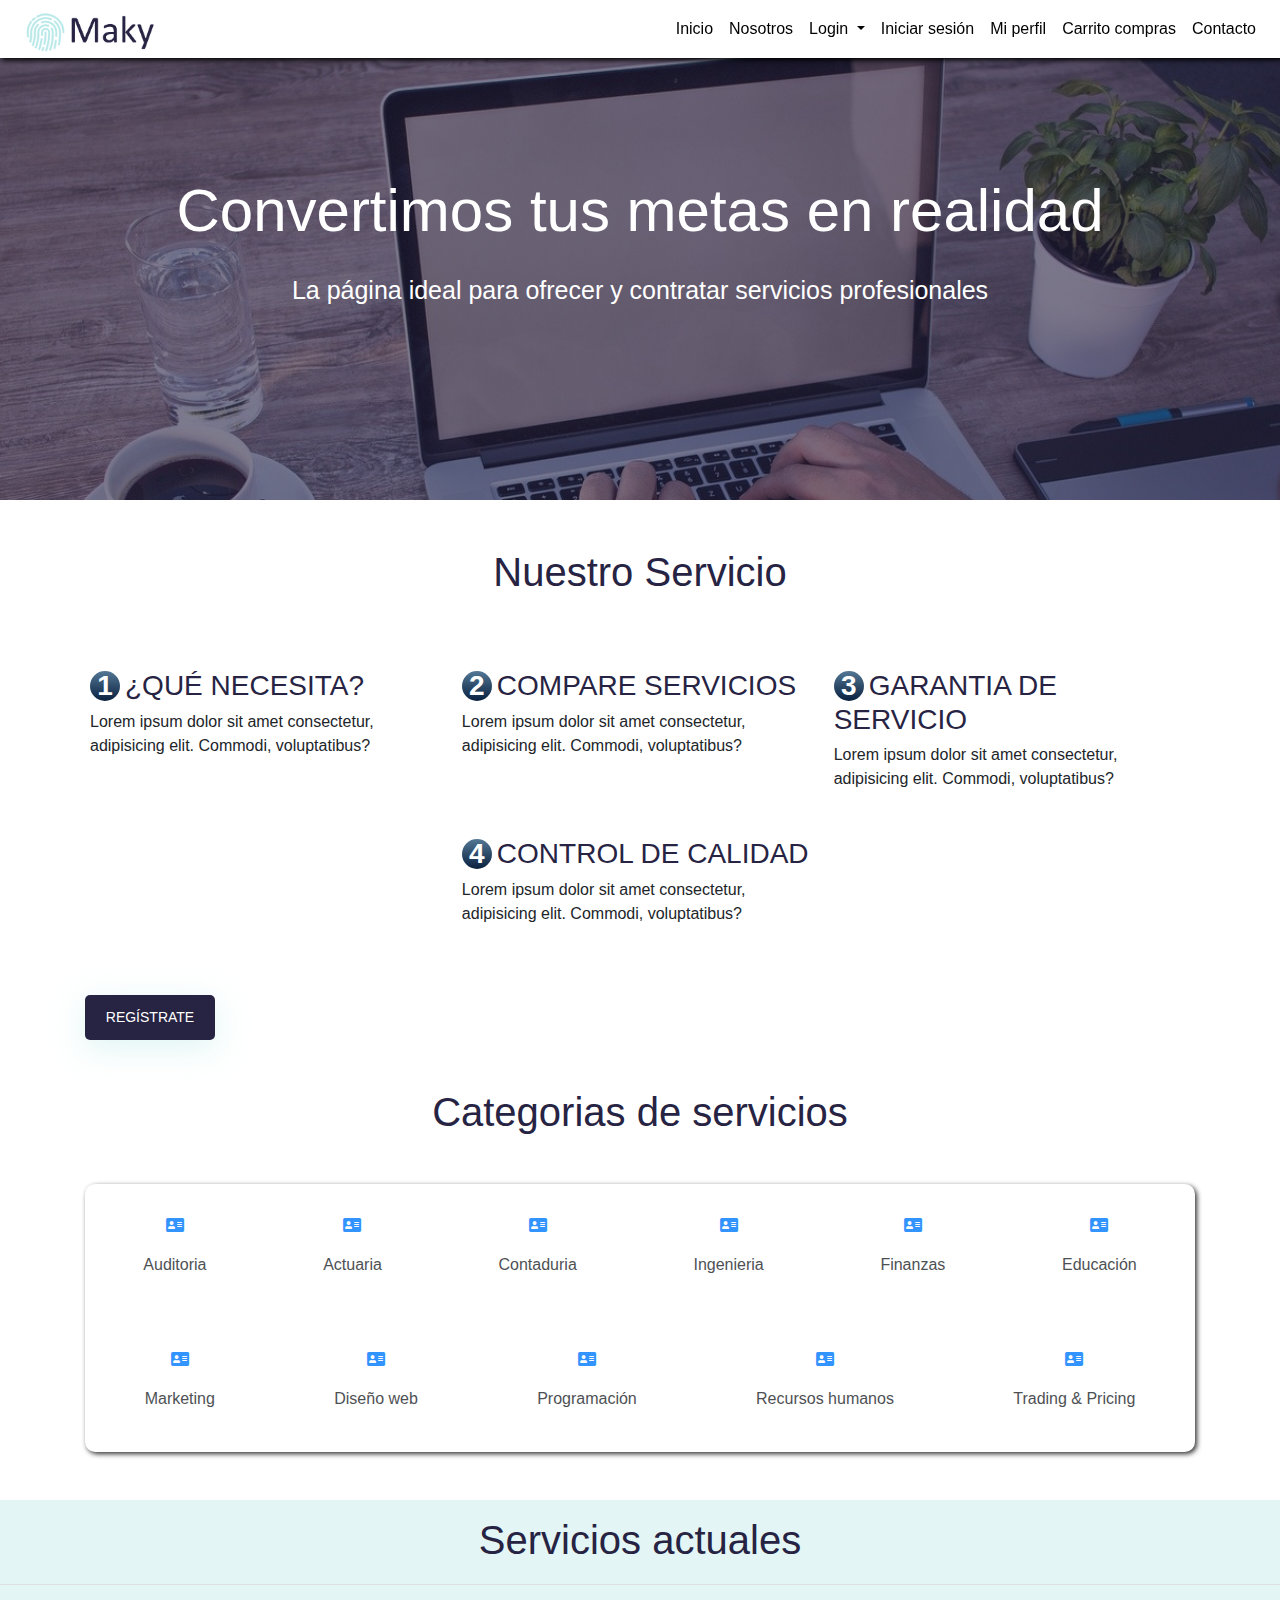
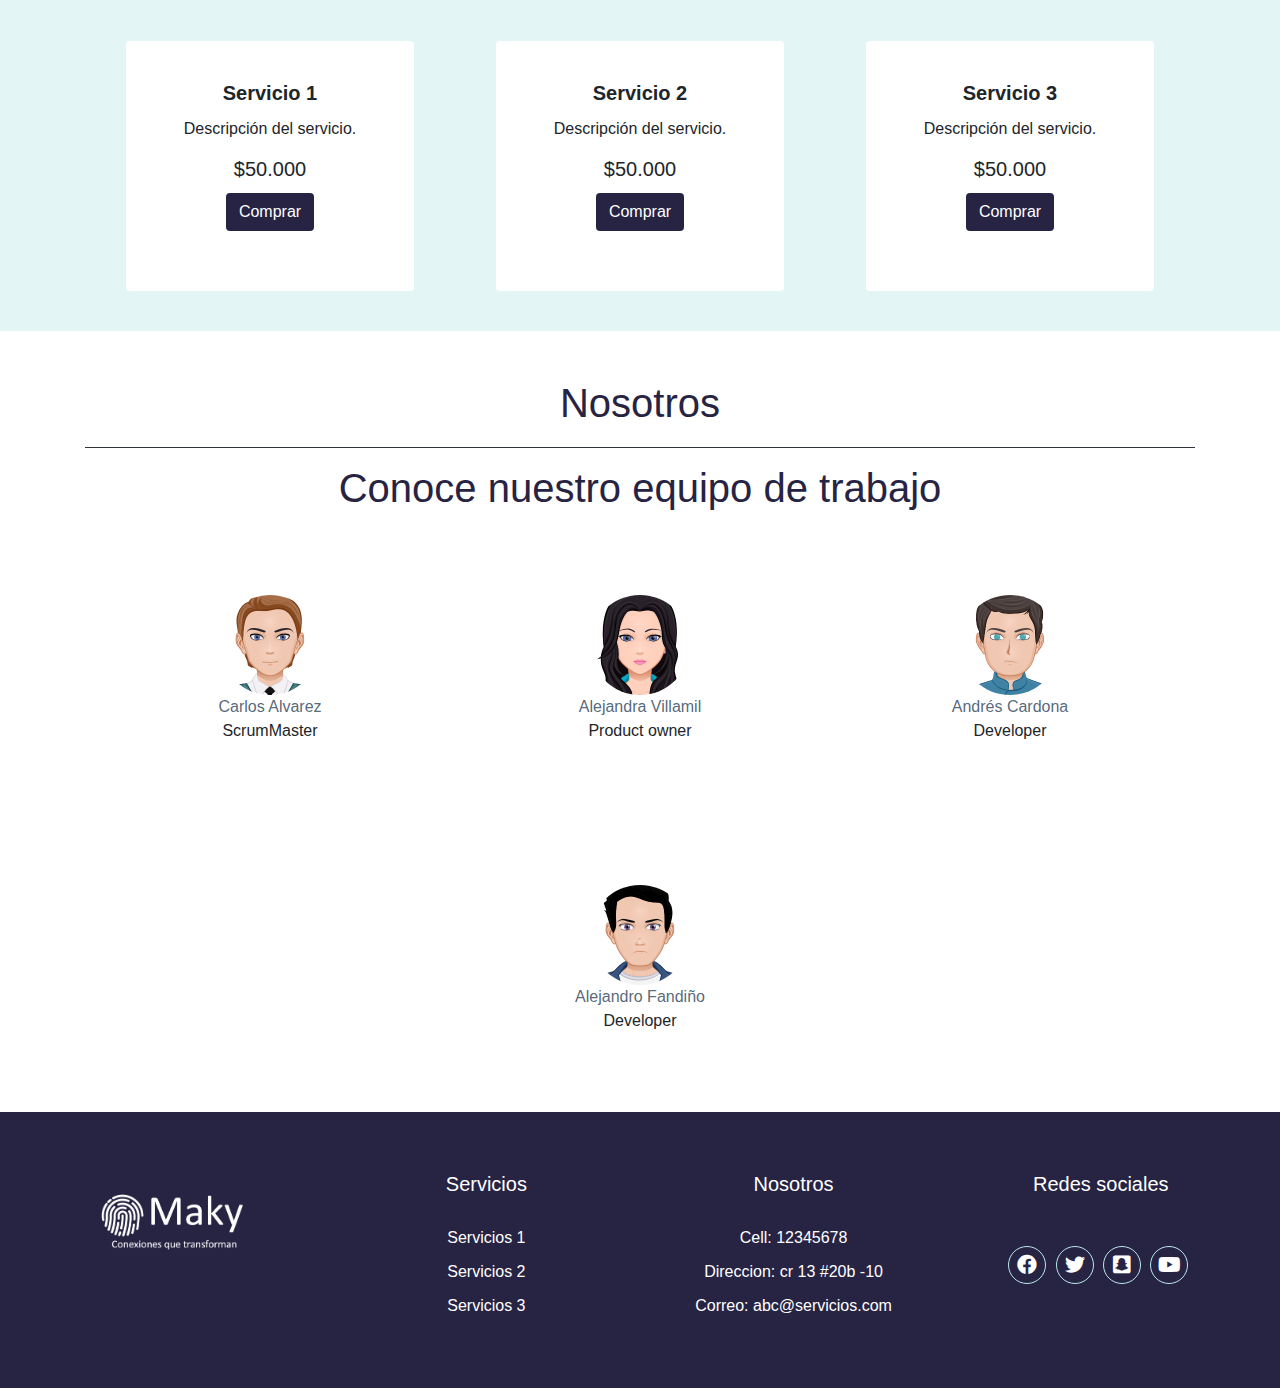
==== commit 5b5c8a9f: "cambios en el contenido principal" ====
--- a/index.html
+++ b/index.html
@@ -12,6 +12,7 @@
     <link href="assets/css/footer.css" rel="stylesheet" />
     <link rel="stylesheet" href="https://use.fontawesome.com/releases/v5.14.0/css/all.css">
 
+    
     <link rel="stylesheet" href="https://stackpath.bootstrapcdn.com/bootstrap/4.5.2/css/bootstrap.min.css"
         integrity="sha384-JcKb8q3iqJ61gNV9KGb8thSsNjpSL0n8PARn9HuZOnIxN0hoP+VmmDGMN5t9UJ0Z" crossorigin="anonymous">
 </head>
@@ -20,8 +21,8 @@
 
     <!----------------------------- Inicio cabecera ------------------------------------->
     <header class="header">
-        <nav class="navbar navbar-expand-lg navbar-light border border-bottom">
-            <a class="navbar-brand" href="#">
+        <nav class="navbar navbar-expand-lg navbar-light fixed-top">
+            <a class="navbar-brand" href="index.html">
                 <img src="./assets/Logo/logoNavBar.png" alt="Logo Maki" id="navBarLogo">
             </a>
             <button class="navbar-toggler" type="button" data-toggle="collapse" data-target="#navbarSupportedContent"
@@ -34,15 +35,70 @@
                     <li class="nav-item">
                         <a class="nav-link" href="index.html">Inicio</a>
                     </li>
-                   
-                     <li>
-                        <a class="nav-link" href="#">Nosotros</a>
-                     </li>      
-                     <li class="nav-item">
-                        <a class="nav-link" href="./assets/pages/form.html" >Registrate</a>
-                    </li>     
-                    <li class="nav-item">
-                        <a class="nav-link"  data-toggle="modal" data-target="#login_itech" >Iniciar sesión</a>
+                    <li class="nav-item">
+                        <a class="nav-link" href="#nosotros">Nosotros</a>
+                    </li>
+                    <li>
+                        <ul class="nav navbar-nav navbar-right">
+                            <li class="dropdown"><a class="dropdown-toggle nav-link" data-toggle="dropdown" href="#"
+                                    aria-haspopup="true" aria-expanded="false">Login </a>
+                                <div class="dropdown-menu mt-3">
+                                    <div class="card2 bg-white">
+                                        <div class="card-header mt-4 bg-white">
+                                            <div class="d-flex social_icon">
+                                                <span><i class="fab fa-facebook-square text-secondary"></i></span>
+                                                <span><i class="fab fa-google-plus-square  text-secondary"></i></span>
+                                                <span><i class="fab fa-twitter-square  text-secondary"></i></span>
+                                            </div>
+                                        </div>
+                                        <div class="card-body">
+                                            <form id="formLogin" class="form container-fluid">
+                                                <div class="input-group form-group">
+                                                    <div class="input-group-prepend bg-info">
+                                                        <span class="input-group-text text-secondary bg-white"><i
+                                                                class="fas fa-user"></i></span>
+                                                    </div>
+                                                    <input type="text" class="form-control" placeholder="Usuario">
+
+                                                </div>
+                                                <div class="input-group form-group">
+                                                    <div class="input-group-prepend">
+                                                        <span class="input-group-text text-secondary bg-white"><i
+                                                                class="fas fa-key"></i></span>
+                                                    </div>
+                                                    <input type="password" class="form-control"
+                                                        placeholder="Contraseña">
+                                                </div>
+                                                <div class="row align-items-center remember text-secondary">
+                                                    <input type="checkbox">Recordar
+                                                </div>
+                                                <button type="button" id="btnLogin"
+                                                    class="btn btn-block text-white btn-info">Ingresar</button>
+                                            </form>
+                                        </div>
+                                        <div class="card-footer">
+                                            <div class="d-flex justify-content-center links  text-secondary">
+                                                ¿No tienes cuenta?<a href="#">Regístrate</a>
+                                            </div>
+                                            <div class="d-flex justify-content-center">
+                                                <a href="#">¿Olvidaste tu contraseña?</a>
+                                            </div>
+                                        </div>
+                                    </div>
+                                </div>
+                            </li>
+                        </ul>
+
+                    </li>
+
+                    <li class="nav-item">
+                        <a class="nav-link" href="#">Iniciar sesión</a>
+                    </li>
+                    <li class="nav-item">
+                        <a class="nav-link" href="#">Mi perfil</a>
+                    </li>
+                    <li class="nav-item">
+                        <a class="nav-link" href="#">Carrito compras</a>
                     </li>
                     <li class="nav-item">
                         <a class="nav-link" href="#footer">Contacto</a>
@@ -51,108 +107,208 @@
             </div>
         </nav>
     </header>
-    <!--POPUP-->
-    <div class="modal animated fadeIn" id="login_itech" tabindex="-1" role="dialog">
-        <div class="modal-dialog" role="document">
-            <div class="modal-content">
-                <div class="modal-header">
-                    <h5 class="modal-title">Login</h5>
-                    <button type="button" class="close" data-dismiss="modal" aria-label="Close">
-                        <span aria-hidden="true">&times;</span>
-                    </button>
-                </div>
-                <div class="modal-body">
-                    <div class="form-group">
-                        <label for="exampleInputEmail1">Email address</label>
-                        <input type="email" class="form-control" aria-describedby="emailHelp" placeholder="Enter email">
-                    </div>
-                    <div class="form-group">
-                        <label for="exampleInputEmail1">Password</label>
-                        <input type="password" class="form-control" aria-describedby="emailHelp" placeholder="Enter password">
-                    </div>
-                    <div class="text-center" id="loader_itech">
-                        <button type="button" class="btn btn-primary">Login</button>
-                    </div>
-                </div>
-            </div>
-        </div>
-    </div>
+
     <!------------------------------- Fin cabecera -------------------------------------->
 
+    <section class="head">
+        <h1 class="titulo">Convertimos tus metas en realidad</h1>
+        <p class="copy">La página ideal para ofrecer y contratar servicios profesionales</p>
+    </section>
     <!-------------------------------- Inicio Main  ------------------------------------->
     <main>
 
-        <!-------------------------------- Inicio sección categorias ------------------------------------->
-        <section class="container categories">
-            <div class="d-flex justify-content-center flex-wrap">
-                <button type="button" class="btn btn-info  m-1">Servicio 1</button>
-                <button type="button" class="btn btn-info  m-1">Servicio 2</button>
-                <button type="button" class="btn btn-info  m-1">Servicio 3</button>
-                <button type="button" class="btn btn-info  m-1">Servicio 4</button>
-                <button type="button" class="btn btn-info  m-1">Servicio 5</button>
-                <button type="button" class="btn btn-info  m-1">Servicio 6</button>
-
-            </div>
+        <!-------------------------------- Fin sección categorias ------------------------------------->
+
+
+        <!-- Portada principal -->
+
+
+        <!-- Nuestro servicio -->
+        <section class="container mt-5 servicio" id="servicio">
+            <h2 class="subtitulo">Nuestro Servicio</h2>
+
+            <div class="contenedor-servicio pt-5">
+                <div class="checklist-servicio">
+                    <div class="services">
+                        <h3 class="n-services"><span class="number"> 1 </span><span>¿QUÉ NECESITA?</span></h3>
+                        <p>Lorem ipsum dolor sit amet consectetur, adipisicing elit. Commodi, voluptatibus?</p>
+                    </div>
+                    <div class="services">
+                        <h3 class="n-services"><span class="number"> 2 </span><span>COMPARE SERVICIOS</span></h3>
+
+                        <p>Lorem ipsum dolor sit amet consectetur, adipisicing elit. Commodi, voluptatibus?</p>
+                    </div>
+                    <div class="services">
+                        <h3 class="n-services"><span class="number"> 3 </span><span>GARANTIA DE SERVICIO</span></h3>
+                        <p>Lorem ipsum dolor sit amet consectetur, adipisicing elit. Commodi, voluptatibus?</p>
+                    </div>
+                </div>
+                <div class="services">
+                    <h3 class="n-services"><span class="number"> 4 </span><span>CONTROL DE CALIDAD</span></h3>
+                    <p>Lorem ipsum dolor sit amet consectetur, adipisicing elit. Commodi, voluptatibus?</p>
+                </div>
+            </div>
+            <a href="#">Regístrate</a>
         </section>
-        <!-------------------------------- Fin sección categorias ------------------------------------->
+
+        <!-- Links de categorias de servi profesionales  -->
+        <section class="container cont-profesional mt-5">
+            <h2 class="subtitulo mb-5">Categorias de servicios</h2>
+            <div class="categoria">
+                <div class="servi-fila">
+                    
+                    <div class="servi-item">
+                        <a href="#"><i class="fas fa-address-card"></i></a>
+                        <p>Auditoria</p>
+                    </div>
+                    <div class="servi-item">
+                        <a href="#"><i class="fas fa-address-card"></i></a>
+                        <p>Actuaria</p>
+                    </div>
+                    <div class="servi-item">
+                        <a href="#"><i class="fas fa-address-card"></i></a>
+                        <p>Contaduria</p>
+                    </div>
+                    <div class="servi-item">
+                        <a href="#"><i class="fas fa-address-card"></i></a>
+                        <p>Ingenieria</p>
+                    </div>
+                    
+                    <div class="servi-item">
+                        <a href="#"><i class="fas fa-address-card"></i></a>
+                        <p>Finanzas</p>
+                    </div>
+                    <div class="servi-item">
+                        <a href="#"><i class="fas fa-address-card"></i></a>
+                        <p>Educación</p>
+                    </div>
+                </div>
+                <div class="servi-fila">
+                    <div class="servi-item">
+                        <a href="#"><i class="fas fa-address-card"></i></a>
+                        <p>Marketing</p>
+                    </div>
+                    <div class="servi-item">
+                        <a href="#"><i class="fas fa-address-card"></i></a>
+                        <p>Diseño web</p>
+                    </div>
+                    <div class="servi-item">
+                        <a href="#"><i class="fas fa-address-card"></i></a>
+                        <p>Programación</p>
+                    </div>
+            
+                    <div class="servi-item">
+                        <a href="#"><i class="fas fa-address-card"></i></a>
+                        <p>Recursos humanos</p>
+                    </div>
+                    <div class="servi-item">
+                        <a href="#"><i class="fas fa-address-card"></i></a>
+                        <p>Trading & Pricing</p>
+                    </div>
+                </div>
+            </div>
+        </section>
+
+
         <!-------------------------------- Inicio sección servicios ------------------------------------->
-        <section class="container d-flex py-5 justify-content-center flex-wrap">
-
-            <div class="row  m-1">
-                <div class="card text-center " style="width: 18rem;">
-                    <div class="card-body">
-                        <h5 class="card-title"><b>Servicio 1</b></h5>
-                        <p class="card-text">Descripción del servicio.</p>
-                        <h5 class="card-title">$50.000</h5>
-                        <a href="#" class="btn text-white" style="background-color:#272343">Comprar</a>
-                    </div>
-                </div>
-            </div>
-
-            <div class="row m-1">
-                <div class="card text-center " style="width: 18rem;">
-                    <div class="card-body">
-                        <h5 class="card-title"><b>Servicio 2</b></h5>
-                        <p class="card-text">Descripción del servicio.</p>
-                        <h5 class="card-title">$50.000</h5>
-                        <a href="#" class="btn text-white" style="background-color:#272343">Comprar</a>
-                    </div>
-                </div>
-            </div>
-
-            <div class="row m-1">
-                <div class="card text-center" style="width: 18rem;">
-                    <div class="card-body">
-                        <h5 class="card-title"><b>Servicio 3</b></h5>
-                        <p class="card-text">Descripción del servicio.</p>
-                        <h3 class="card-title">$50.000</h3>
-                        <a href="#" class="btn text-white" style="background-color:#272343">Comprar</a>
-                    </div>
-                </div>
-            </div>
-
+        <section class="my-5 card-servi">
+            <h2 class="subtitulo pt-3 text-center">Servicios actuales</h2>
+            <hr class="w-100 bg-light">
+            <div class="container py-3 d-flex justify-content-around">
+                <div class="m-1">
+                    <div class="card text-center " style="width: 18rem;">
+                        <div class="card-body">
+                            <h5 class="card-title"><b>Servicio 1</b></h5>
+                            <p class="card-text">Descripción del servicio.</p>
+                            <h5 class="card-title">$50.000</h5>
+                            <a href="#" class="btn text-white" style="background-color:#272343">Comprar</a>
+                        </div>
+                    </div>
+                </div>
+    
+                <div class="m-1">
+                    <div class="card text-center " style="width: 18rem;">
+                        <div class="card-body">
+                            <h5 class="card-title"><b>Servicio 2</b></h5>
+                            <p class="card-text">Descripción del servicio.</p>
+                            <h5 class="card-title">$50.000</h5>
+                            <a href="#" class="btn text-white" style="background-color:#272343">Comprar</a>
+                        </div>
+                    </div>
+                </div>
+    
+                <div class="m-1">
+                    <div class="card text-center" style="width: 18rem;">
+                        <div class="card-body">
+                            <h5 class="card-title"><b>Servicio 3</b></h5>
+                            <p class="card-text">Descripción del servicio.</p>
+                            <h5 class="card-title">$50.000</h5>
+                            <a href="#" class="btn text-white" style="background-color:#272343">Comprar</a>
+                        </div>
+                    </div>
+                </div>
+    
+            </div>
         </section>
         <!-------------------------------- Fin sección servicios ------------------------------------->
 
+        <!-- Nosotros -->
+
+        <section class="container miembros" id="nosotros">
+            <div class="contenedor">
+                <h2 class="subtitulo">Nosotros</h2>
+                <hr class="bg-dark w-100">
+                <h3 class="subtitulo">Conoce nuestro equipo de trabajo </h3>
+                <div class="cards">
+                    <div class="card">
+                        <img src="./assets/src/images/face_co.png" alt="">
+                        <a href="#">Carlos Alvarez</a>
+                        <p>ScrumMaster</p>
+                    </div>
+                    <div class="card">
+                        <img src="./assets/src/images/face_co3.png" class="" alt="">
+                        <a href="#">Alejandra Villamil</a>
+                        <p>Product owner</p>
+                    </div>
+                    <div class="card">
+                        <img src="./assets/src/images/face_co2.png" alt="">
+                        <a href="#">Andrés Cardona</a>
+                        <p>Developer</p>
+                    </div>
+                    <div class="card">
+                        <img src="./assets/src/images/face_co1.png" alt="">
+                        <a href="#">Alejandro Fandiño</a>
+                        <p>Developer</p>
+                    </div>
+
+                </div>
+            </div>
+        </section>
+
+
+
     </main>
     <!-------------------------------- Fin Main  ------------------------------------->
 
     <!------------------------------ Inicio Footer ----------------------------------->
+
     <footer class="footer" id="footer">
         <div class="partFooter">
-            <img src="./assets/Logo/logoMakyBlanco.png" alt="">
+            <a href="index.html">
+                <img src="./assets/Logo/logoMakyBlanco.png" alt="">
+            </a>
         </div>
         <div class="partFooter">
             <h4>Servicios</h4>
-            <a href="#">Services 1 </a>
-            <a href="#">Services 2 </a>
-            <a href="#">Services 3 </a>
+            <a href="#">Servicios 1 </a>
+            <a href="#">Servicios 2 </a>
+            <a href="#">Servicios 3 </a>
         </div>
         <div class="partFooter">
-            <h4>Acerca de </h4>
-            <a href="#">About 1 </a>
-            <a href="#">About 2 </a>
-            <a href="#">About 3 </a>
+            <h4>Nosotros </h4>
+            <a href="#">Cell: 12345678 </a>
+            <a href="#">Direccion: cr 13 #20b -10 </a>
+            <a href="#">Correo: abc@servicios.com </a>
         </div>
         <div class="partFooter">
             <h4>Redes sociales</h4>
@@ -165,18 +321,20 @@
         </div>
     </footer>
 
+
+
     <!------------------------------ Inicio Footer ----------------------------------->
 
-
+    
     <script src="https://code.jquery.com/jquery-3.5.1.slim.min.js"
         integrity="sha384-DfXdz2htPH0lsSSs5nCTpuj/zy4C+OGpamoFVy38MVBnE+IbbVYUew+OrCXaRkfj" crossorigin="anonymous">
-        </script>
+    </script>
     <script src="https://cdn.jsdelivr.net/npm/popper.js@1.16.1/dist/umd/popper.min.js"
         integrity="sha384-9/reFTGAW83EW2RDu2S0VKaIzap3H66lZH81PoYlFhbGU+6BZp6G7niu735Sk7lN" crossorigin="anonymous">
-        </script>
+    </script>
     <script src="https://stackpath.bootstrapcdn.com/bootstrap/4.5.2/js/bootstrap.min.js"
         integrity="sha384-B4gt1jrGC7Jh4AgTPSdUtOBvfO8shuf57BaghqFfPlYxofvL8/KUEfYiJOMMV+rV" crossorigin="anonymous">
-        </script>
+    </script>
 </body>
 
 
--- a/assets/css/main.css
+++ b/assets/css/main.css
@@ -7,10 +7,6 @@
     box-sizing: border-box;
     margin: 0px;
 }
-main {
-    margin: 4vw;
-    padding: 2vw;
-}
 ul{
     color: white;
 }
@@ -102,7 +98,7 @@
 /* Seccion 1 */
 .head{
     background-image: linear-gradient(to top,  rgba(39,35,67,0.6)  100%, #BAE8E8 50%),
-    url(../scr/home-office.jpg);
+    url(../src/images/home-office.jpg);
     background-repeat: no-repeat;
     background-size: cover;
     background-attachment: fixed;
@@ -143,6 +139,7 @@
     flex-direction: column;
     flex-wrap: wrap;
     justify-content: center;
+    align-items: center;
     overflow: hidden;
 }
 .servicio > h3{
@@ -241,6 +238,11 @@
         .servi-item:hover{
             background-color: #E3F6F5;
         }
+
+/* Card de precios de servicio */
+.card-servi{
+    background-color: #E3F6F5;
+}
 
 /* Miembros */
 .cards{
@@ -257,19 +259,28 @@
         height: 250px;
         text-align: center;
         padding: 20px;
-        box-shadow: 0px 0px 4px rgba(52, 73,94, 0.84);
+        border: none !important; 
+
+        /* box-shadow: 0px 0px 4px rgba(52, 73,94, 0.84); */
         display: flex;
         flex-wrap: wrap;
+        flex-direction: column;
         justify-content: center;
-        align-items: center;
-    }
-        .card a{
+        align-items: center; 
+    }
+        .card img{
+            width: 100px;
+            height: 100px;
+            border-radius: 50%;
+        }
+        .card > a{
             text-decoration: none; 
             color: rgba(52, 73,94, 0.84);
-        
-        }
-
-
+        }
+        .card > a:hover{
+            text-decoration: none;
+            background-color: #BAE8E8;
+        }
 
 
 @media screen and (max-width:800px){
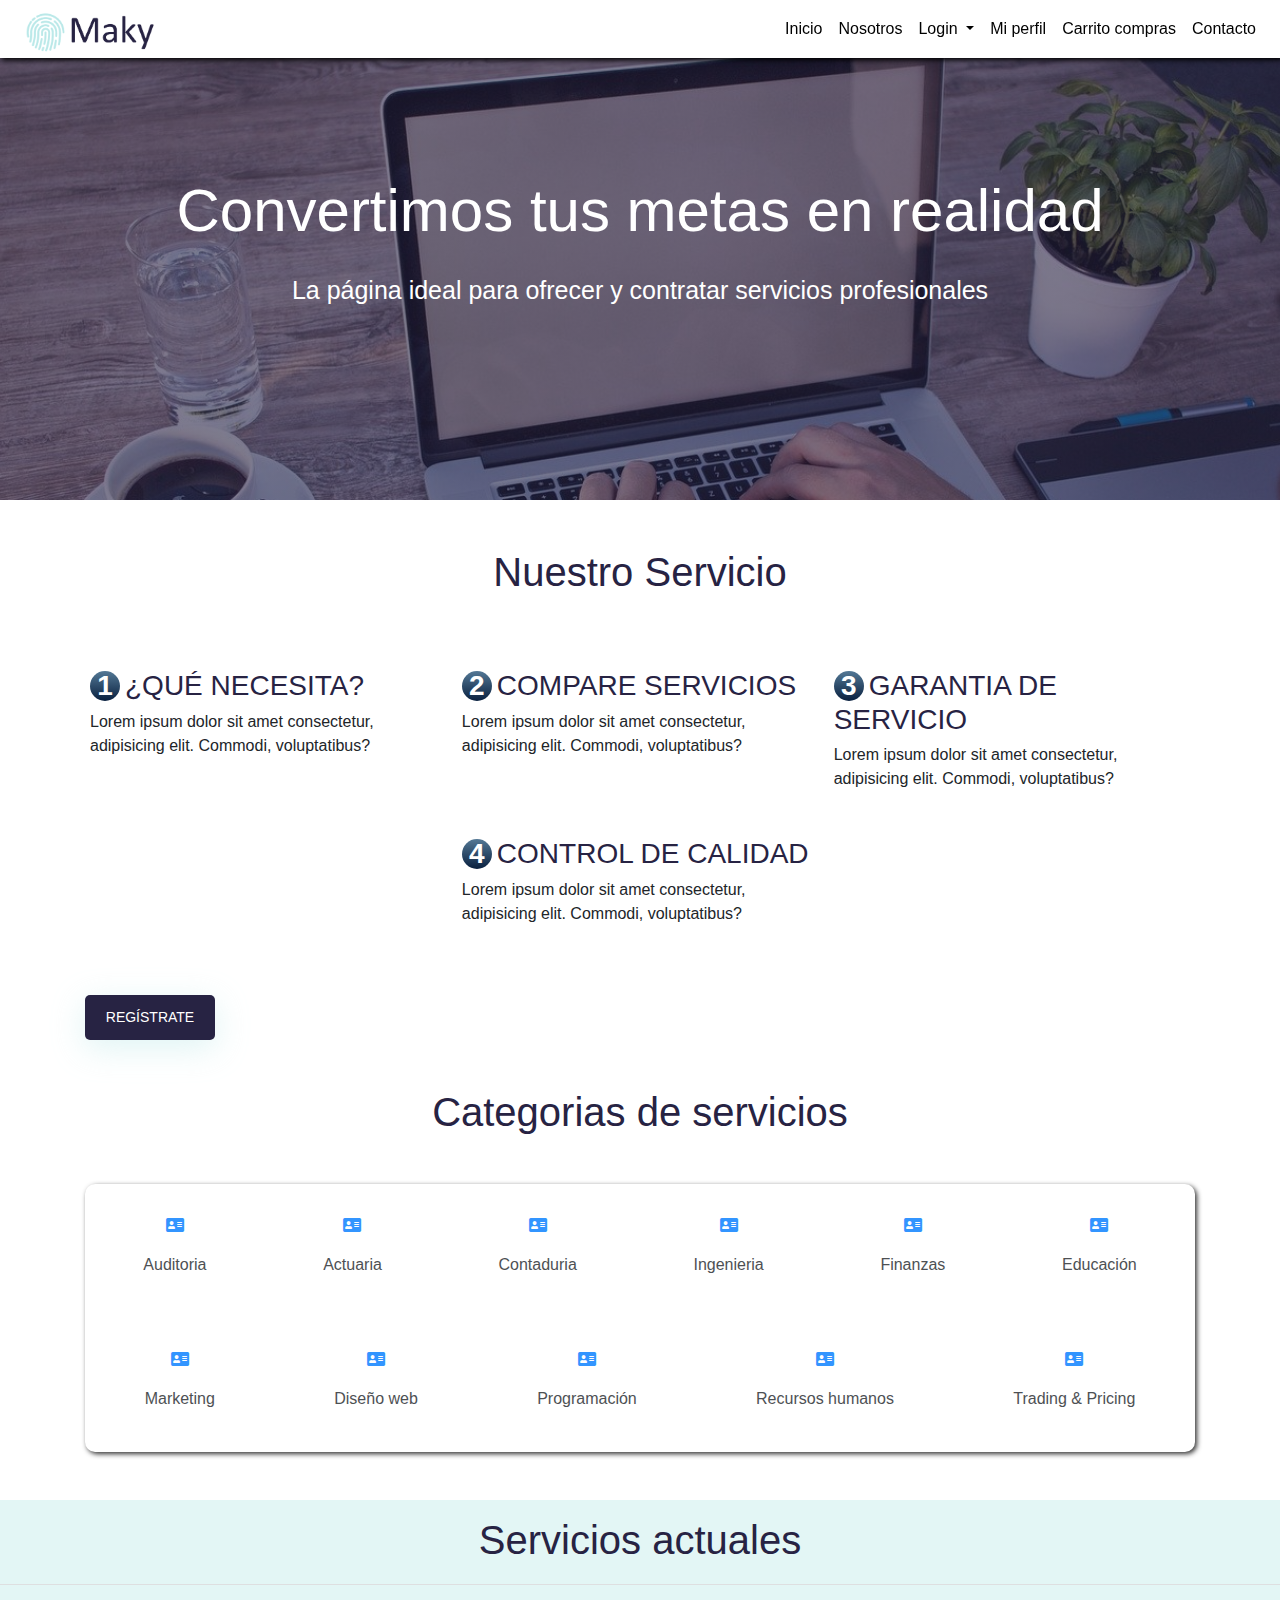
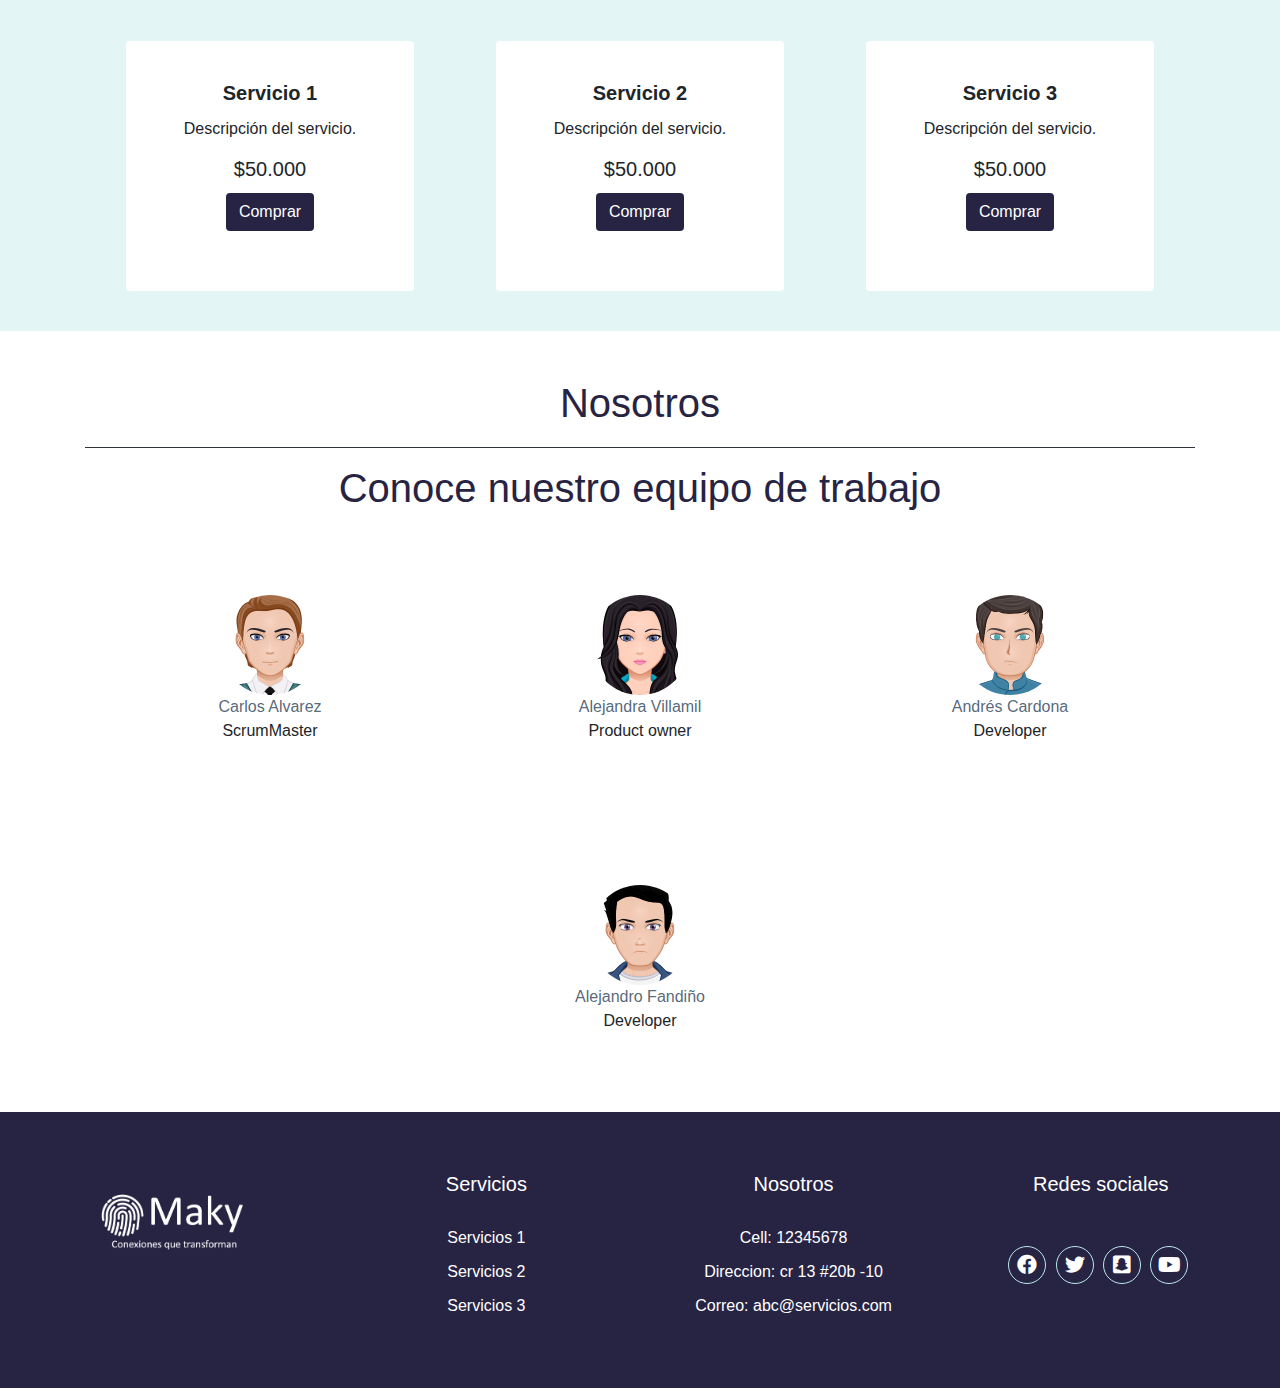
==== commit f003b377: "Cambios links" ====
--- a/index.html
+++ b/index.html
@@ -92,16 +92,13 @@
                     </li>
 
                     <li class="nav-item">
-                        <a class="nav-link" href="#">Iniciar sesión</a>
-                    </li>
-                    <li class="nav-item">
-                        <a class="nav-link" href="#">Mi perfil</a>
-                    </li>
-                    <li class="nav-item">
-                        <a class="nav-link" href="#">Carrito compras</a>
-                    </li>
-                    <li class="nav-item">
-                        <a class="nav-link" href="#footer">Contacto</a>
+                        <a class="nav-link" href="assets/pages/profile.html">Mi perfil</a>
+                    </li>
+                    <li class="nav-item">
+                        <a class="nav-link" href="assets/pages/cart.html">Carrito compras</a>
+                    </li>
+                    <li class="nav-item">
+                        <a class="nav-link" href="assets/pages/form.html">Contacto</a>
                     </li>
                 </ul>
             </div>
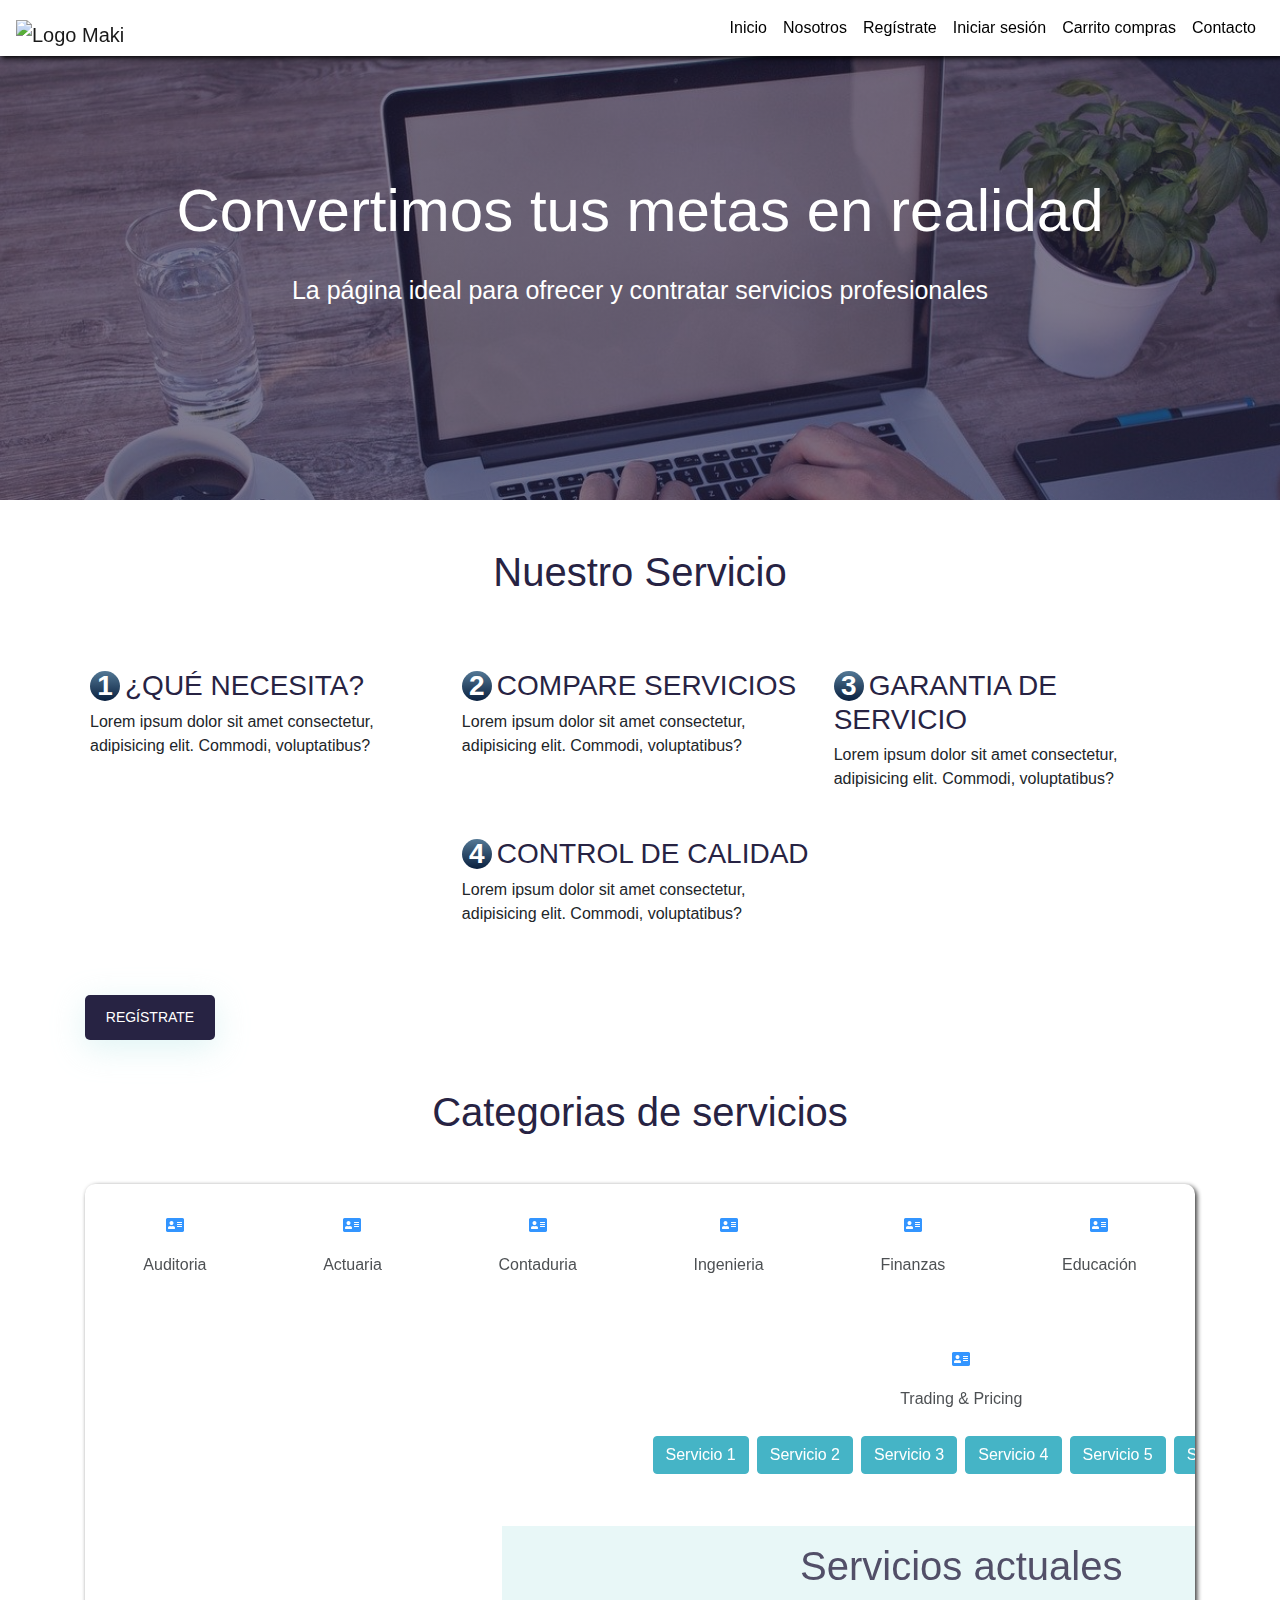
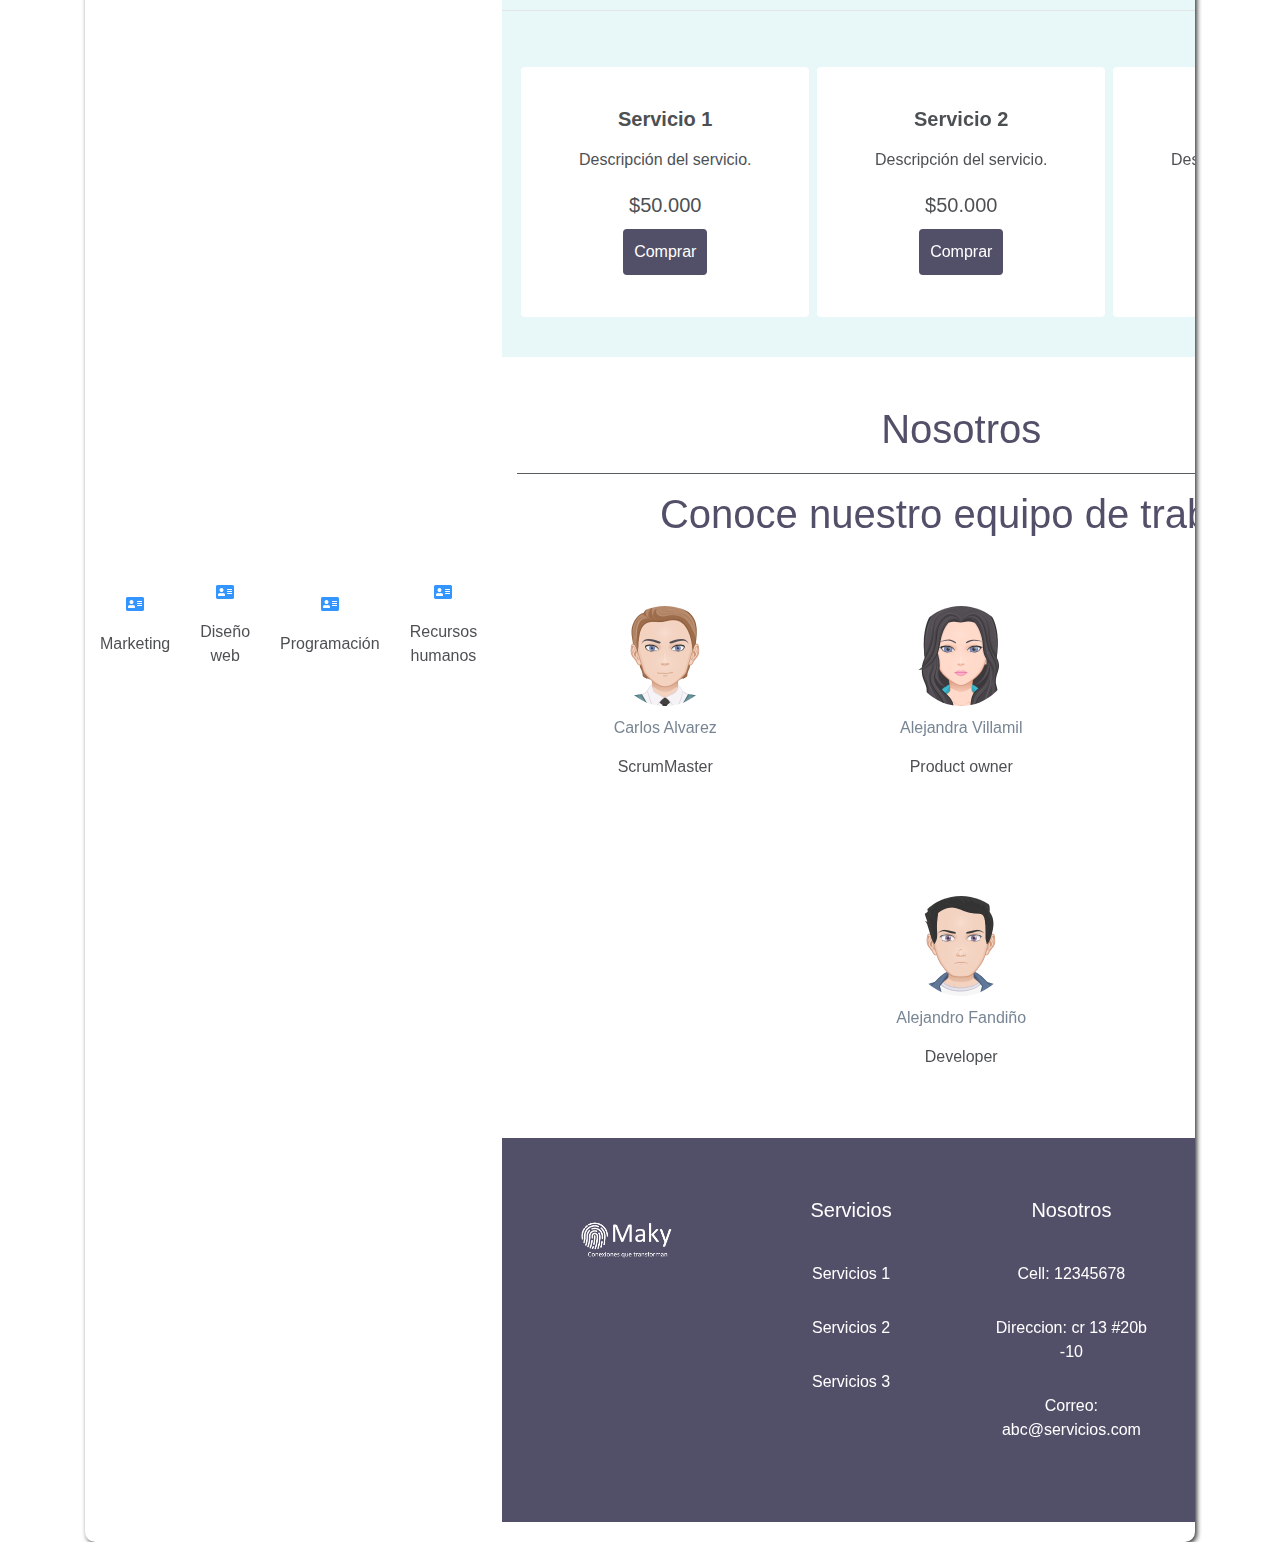
==== commit c2624cdb: "Cambios Carlos" ====
--- a/index.html
+++ b/index.html
@@ -23,7 +23,7 @@
     <header class="header">
         <nav class="navbar navbar-expand-lg navbar-light fixed-top">
             <a class="navbar-brand" href="index.html">
-                <img src="./assets/Logo/logoNavBar.png" alt="Logo Maki" id="navBarLogo">
+                <img src="../Logo/logoNavBar.png" alt="Logo Maki" id="navBarLogo">
             </a>
             <button class="navbar-toggler" type="button" data-toggle="collapse" data-target="#navbarSupportedContent"
                 aria-controls="navbarSupportedContent" aria-expanded="false" aria-label="Toggle navigation">
@@ -35,64 +35,15 @@
                     <li class="nav-item">
                         <a class="nav-link" href="index.html">Inicio</a>
                     </li>
-                    <li class="nav-item">
-                        <a class="nav-link" href="#nosotros">Nosotros</a>
-                    </li>
+                   
+                     <li>
+                        <a class="nav-link" href="#">Nosotros</a>
+                     </li>      
+                     <li class="nav-item">
+                        <a class="nav-link" href="./assets/pages/form.html" >Regístrate</a>
+                    </li>        
                     <li>
-                        <ul class="nav navbar-nav navbar-right">
-                            <li class="dropdown"><a class="dropdown-toggle nav-link" data-toggle="dropdown" href="#"
-                                    aria-haspopup="true" aria-expanded="false">Login </a>
-                                <div class="dropdown-menu mt-3">
-                                    <div class="card2 bg-white">
-                                        <div class="card-header mt-4 bg-white">
-                                            <div class="d-flex social_icon">
-                                                <span><i class="fab fa-facebook-square text-secondary"></i></span>
-                                                <span><i class="fab fa-google-plus-square  text-secondary"></i></span>
-                                                <span><i class="fab fa-twitter-square  text-secondary"></i></span>
-                                            </div>
-                                        </div>
-                                        <div class="card-body">
-                                            <form id="formLogin" class="form container-fluid">
-                                                <div class="input-group form-group">
-                                                    <div class="input-group-prepend bg-info">
-                                                        <span class="input-group-text text-secondary bg-white"><i
-                                                                class="fas fa-user"></i></span>
-                                                    </div>
-                                                    <input type="text" class="form-control" placeholder="Usuario">
-
-                                                </div>
-                                                <div class="input-group form-group">
-                                                    <div class="input-group-prepend">
-                                                        <span class="input-group-text text-secondary bg-white"><i
-                                                                class="fas fa-key"></i></span>
-                                                    </div>
-                                                    <input type="password" class="form-control"
-                                                        placeholder="Contraseña">
-                                                </div>
-                                                <div class="row align-items-center remember text-secondary">
-                                                    <input type="checkbox">Recordar
-                                                </div>
-                                                <button type="button" id="btnLogin"
-                                                    class="btn btn-block text-white btn-info">Ingresar</button>
-                                            </form>
-                                        </div>
-                                        <div class="card-footer">
-                                            <div class="d-flex justify-content-center links  text-secondary">
-                                                ¿No tienes cuenta?<a href="#">Regístrate</a>
-                                            </div>
-                                            <div class="d-flex justify-content-center">
-                                                <a href="#">¿Olvidaste tu contraseña?</a>
-                                            </div>
-                                        </div>
-                                    </div>
-                                </div>
-                            </li>
-                        </ul>
-
-                    </li>
-
-                    <li class="nav-item">
-                        <a class="nav-link" href="assets/pages/profile.html">Mi perfil</a>
+                        <a class="nav-link"  data-toggle="modal" data-target="#login_itech" >Iniciar sesión</a>
                     </li>
                     <li class="nav-item">
                         <a class="nav-link" href="assets/pages/cart.html">Carrito compras</a>
@@ -201,12 +152,50 @@
                     <div class="servi-item">
                         <a href="#"><i class="fas fa-address-card"></i></a>
                         <p>Trading & Pricing</p>
-                    </div>
-                </div>
+    <!--POPUP-->
+    <div class="modal animated fadeIn" id="login_itech" tabindex="-1" role="dialog">
+        <div class="modal-dialog" role="document">
+            <div class="modal-content">
+                <div class="modal-header">
+                    <h5 class="modal-title">Login</h5>
+                    <button type="button" class="close" data-dismiss="modal" aria-label="Close">
+                        <span aria-hidden="true">&times;</span>
+                    </button>
+                </div>
+                <div class="modal-body">
+                    <div class="form-group">
+                        <label for="exampleInputEmail1">Email address</label>
+                        <input type="email" class="form-control" aria-describedby="emailHelp" placeholder="Enter email">
+                    </div>
+                    <div class="form-group">
+                        <label for="exampleInputEmail1">Password</label>
+                        <input type="password" class="form-control" aria-describedby="emailHelp" placeholder="Enter password">
+                    </div>
+                    <div class="text-center" id="loader_itech">
+                        <button type="button" class="btn btn-primary">Login</button>
+                    </div>
+                </div>
+            </div>
+        </div>
+    </div>
+    <!------------------------------- Fin cabecera -------------------------------------->
+
+    <!-------------------------------- Inicio Main  ------------------------------------->
+    <main>
+
+        <!-------------------------------- Inicio sección categorias ------------------------------------->
+        <section class="container categories">
+            <div class="d-flex justify-content-center flex-wrap">
+                <button type="button" class="btn btn-info  m-1">Servicio 1</button>
+                <button type="button" class="btn btn-info  m-1">Servicio 2</button>
+                <button type="button" class="btn btn-info  m-1">Servicio 3</button>
+                <button type="button" class="btn btn-info  m-1">Servicio 4</button>
+                <button type="button" class="btn btn-info  m-1">Servicio 5</button>
+                <button type="button" class="btn btn-info  m-1">Servicio 6</button>
+
             </div>
         </section>
-
-
+        <!-------------------------------- Fin sección categorias ------------------------------------->
         <!-------------------------------- Inicio sección servicios ------------------------------------->
         <section class="my-5 card-servi">
             <h2 class="subtitulo pt-3 text-center">Servicios actuales</h2>
@@ -288,7 +277,6 @@
     <!-------------------------------- Fin Main  ------------------------------------->
 
     <!------------------------------ Inicio Footer ----------------------------------->
-
     <footer class="footer" id="footer">
         <div class="partFooter">
             <a href="index.html">
@@ -318,20 +306,18 @@
         </div>
     </footer>
 
-
-
     <!------------------------------ Inicio Footer ----------------------------------->
 
     
     <script src="https://code.jquery.com/jquery-3.5.1.slim.min.js"
         integrity="sha384-DfXdz2htPH0lsSSs5nCTpuj/zy4C+OGpamoFVy38MVBnE+IbbVYUew+OrCXaRkfj" crossorigin="anonymous">
-    </script>
+        </script>
     <script src="https://cdn.jsdelivr.net/npm/popper.js@1.16.1/dist/umd/popper.min.js"
         integrity="sha384-9/reFTGAW83EW2RDu2S0VKaIzap3H66lZH81PoYlFhbGU+6BZp6G7niu735Sk7lN" crossorigin="anonymous">
-    </script>
+        </script>
     <script src="https://stackpath.bootstrapcdn.com/bootstrap/4.5.2/js/bootstrap.min.js"
         integrity="sha384-B4gt1jrGC7Jh4AgTPSdUtOBvfO8shuf57BaghqFfPlYxofvL8/KUEfYiJOMMV+rV" crossorigin="anonymous">
-    </script>
+        </script>
 </body>
 
 
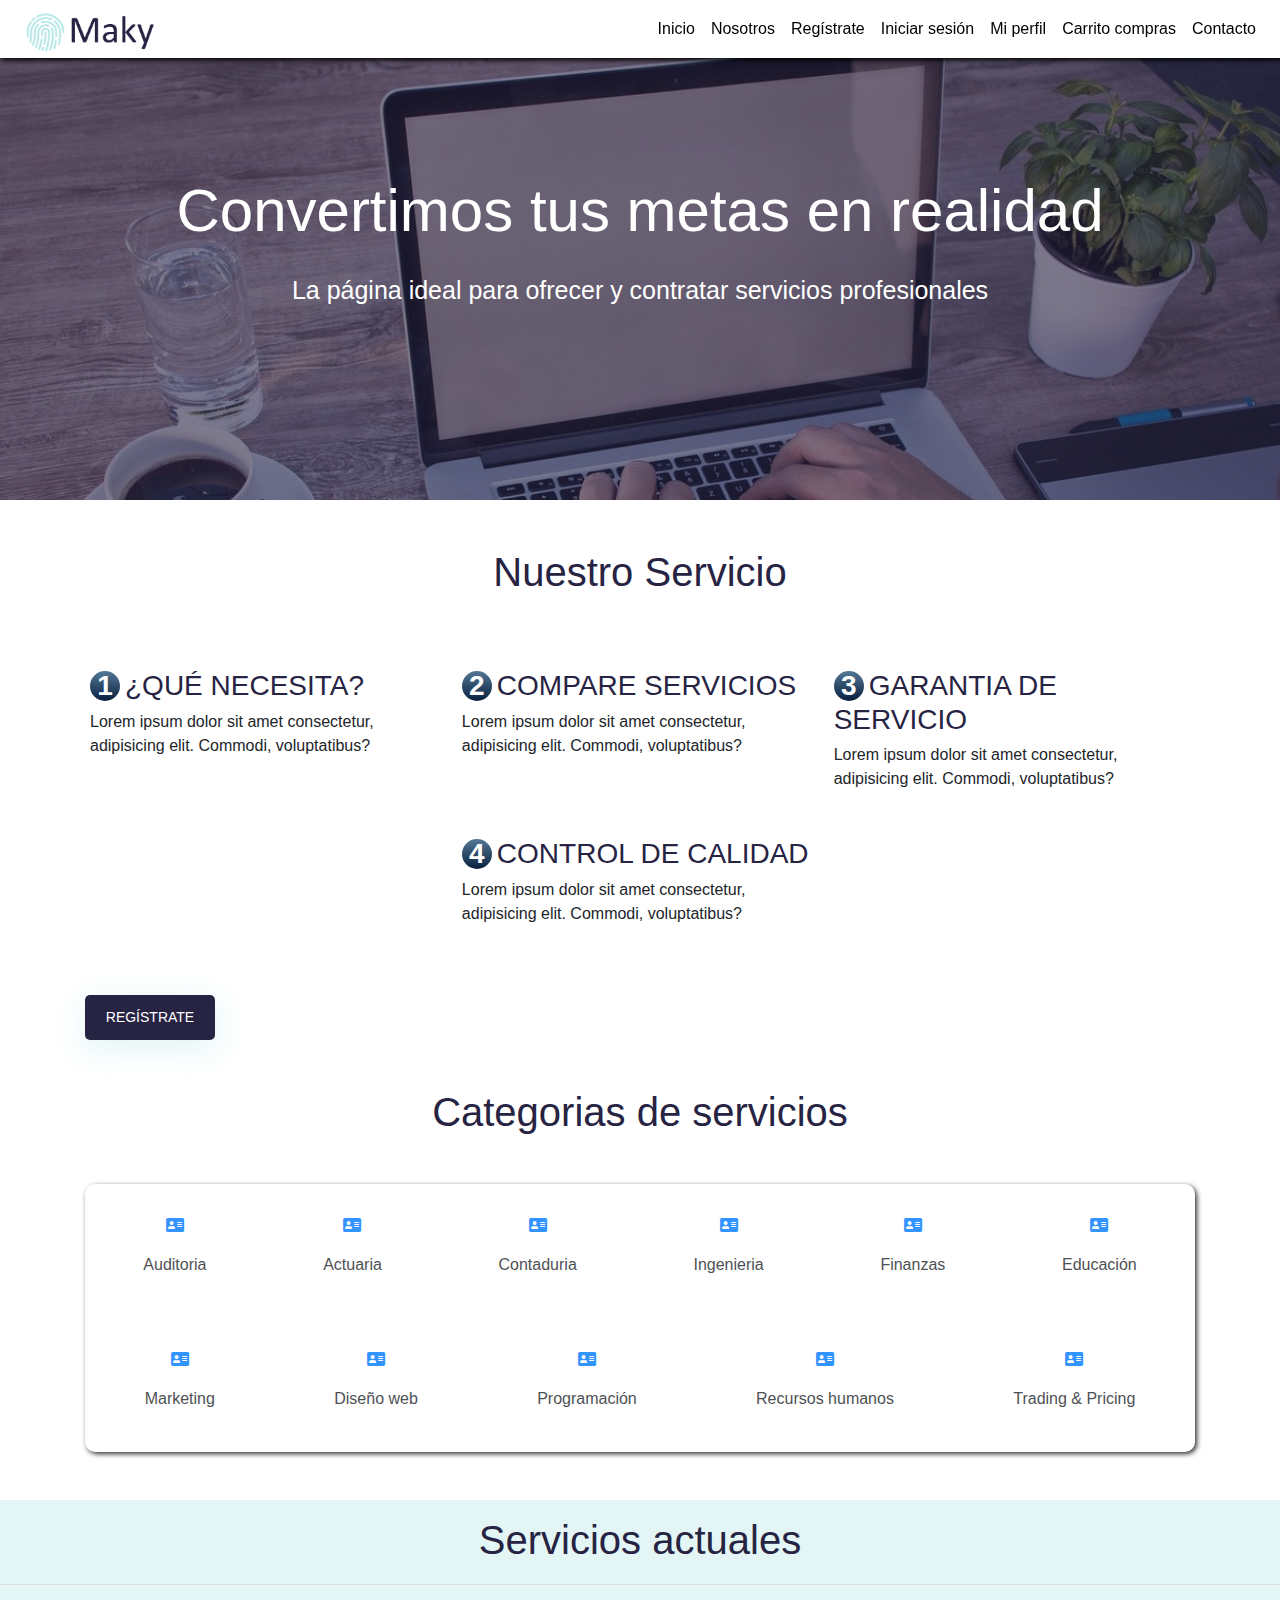
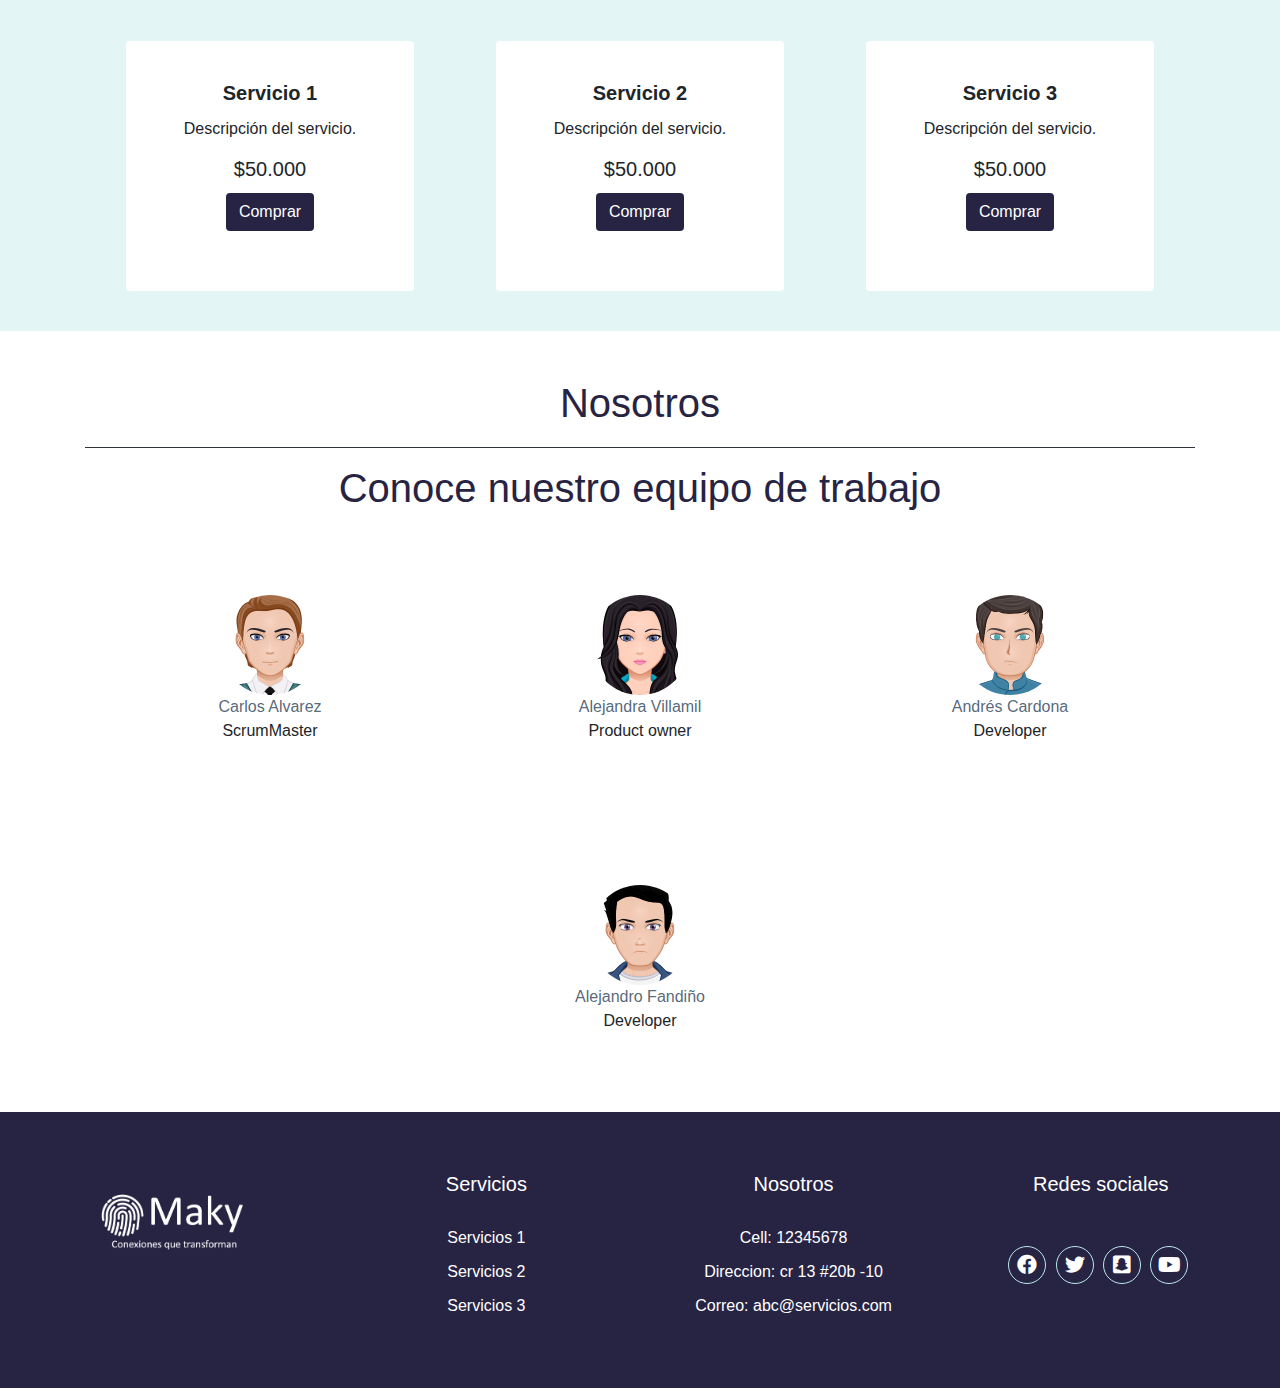
==== commit e196ee60: "Cambios en el index" ====
--- a/index.html
+++ b/index.html
@@ -4,7 +4,7 @@
 <head>
     <meta charset="UTF-8">
     <meta name="viewport" content="width=device-width, initial-scale=1.0">
-    <link rel="icon" type="image/gif" href="./assets/Logo/Favicon.png">
+    <link rel="icon" type="image/gif" href="../Logo/Favicon.png">
     <title>Inicio </title>
 
     <link href="assets/css/header.css" rel="stylesheet" />
@@ -23,7 +23,7 @@
     <header class="header">
         <nav class="navbar navbar-expand-lg navbar-light fixed-top">
             <a class="navbar-brand" href="index.html">
-                <img src="../Logo/logoNavBar.png" alt="Logo Maki" id="navBarLogo">
+                <img src="assets/Logo/logoNavBar.png" alt="Logo Maki" id="navBarLogo">
             </a>
             <button class="navbar-toggler" type="button" data-toggle="collapse" data-target="#navbarSupportedContent"
                 aria-controls="navbarSupportedContent" aria-expanded="false" aria-label="Toggle navigation">
@@ -37,7 +37,7 @@
                     </li>
                    
                      <li>
-                        <a class="nav-link" href="#">Nosotros</a>
+                        <a class="nav-link" href="#nosotros">Nosotros</a>
                      </li>      
                      <li class="nav-item">
                         <a class="nav-link" href="./assets/pages/form.html" >Regístrate</a>
@@ -46,10 +46,13 @@
                         <a class="nav-link"  data-toggle="modal" data-target="#login_itech" >Iniciar sesión</a>
                     </li>
                     <li class="nav-item">
+                        <a class="nav-link" href="assets/pages/profile.html">Mi perfil</a>
+                    </li> 
+                    <li class="nav-item">
                         <a class="nav-link" href="assets/pages/cart.html">Carrito compras</a>
                     </li>
                     <li class="nav-item">
-                        <a class="nav-link" href="assets/pages/form.html">Contacto</a>
+                        <a class="nav-link" href="#footer">Contacto</a>
                     </li>
                 </ul>
             </div>
@@ -67,8 +70,7 @@
 
         <!-------------------------------- Fin sección categorias ------------------------------------->
 
-
-        <!-- Portada principal -->
+  <!-- Portada principal -->
 
 
         <!-- Nuestro servicio -->
@@ -152,90 +154,50 @@
                     <div class="servi-item">
                         <a href="#"><i class="fas fa-address-card"></i></a>
                         <p>Trading & Pricing</p>
-    <!--POPUP-->
-    <div class="modal animated fadeIn" id="login_itech" tabindex="-1" role="dialog">
-        <div class="modal-dialog" role="document">
-            <div class="modal-content">
-                <div class="modal-header">
-                    <h5 class="modal-title">Login</h5>
-                    <button type="button" class="close" data-dismiss="modal" aria-label="Close">
-                        <span aria-hidden="true">&times;</span>
-                    </button>
-                </div>
-                <div class="modal-body">
-                    <div class="form-group">
-                        <label for="exampleInputEmail1">Email address</label>
-                        <input type="email" class="form-control" aria-describedby="emailHelp" placeholder="Enter email">
-                    </div>
-                    <div class="form-group">
-                        <label for="exampleInputEmail1">Password</label>
-                        <input type="password" class="form-control" aria-describedby="emailHelp" placeholder="Enter password">
-                    </div>
-                    <div class="text-center" id="loader_itech">
-                        <button type="button" class="btn btn-primary">Login</button>
-                    </div>
-                </div>
-            </div>
-        </div>
+                    </div>
+                </div>
+            </div>
+        </section>
+ <!-------------------------------- Inicio sección servicios ------------------------------------->
+ <section class="my-5 card-servi">
+    <h2 class="subtitulo pt-3 text-center">Servicios actuales</h2>
+    <hr class="w-100 bg-light">
+    <div class="container py-3 d-flex justify-content-around">
+        <div class="m-1">
+            <div class="card text-center " style="width: 18rem;">
+                <div class="card-body">
+                    <h5 class="card-title"><b>Servicio 1</b></h5>
+                    <p class="card-text">Descripción del servicio.</p>
+                    <h5 class="card-title">$50.000</h5>
+                    <a href="#" class="btn text-white" style="background-color:#272343">Comprar</a>
+                </div>
+            </div>
+        </div>
+
+        <div class="m-1">
+            <div class="card text-center " style="width: 18rem;">
+                <div class="card-body">
+                    <h5 class="card-title"><b>Servicio 2</b></h5>
+                    <p class="card-text">Descripción del servicio.</p>
+                    <h5 class="card-title">$50.000</h5>
+                    <a href="#" class="btn text-white" style="background-color:#272343">Comprar</a>
+                </div>
+            </div>
+        </div>
+
+        <div class="m-1">
+            <div class="card text-center" style="width: 18rem;">
+                <div class="card-body">
+                    <h5 class="card-title"><b>Servicio 3</b></h5>
+                    <p class="card-text">Descripción del servicio.</p>
+                    <h5 class="card-title">$50.000</h5>
+                    <a href="#" class="btn text-white" style="background-color:#272343">Comprar</a>
+                </div>
+            </div>
+        </div>
+
     </div>
-    <!------------------------------- Fin cabecera -------------------------------------->
-
-    <!-------------------------------- Inicio Main  ------------------------------------->
-    <main>
-
-        <!-------------------------------- Inicio sección categorias ------------------------------------->
-        <section class="container categories">
-            <div class="d-flex justify-content-center flex-wrap">
-                <button type="button" class="btn btn-info  m-1">Servicio 1</button>
-                <button type="button" class="btn btn-info  m-1">Servicio 2</button>
-                <button type="button" class="btn btn-info  m-1">Servicio 3</button>
-                <button type="button" class="btn btn-info  m-1">Servicio 4</button>
-                <button type="button" class="btn btn-info  m-1">Servicio 5</button>
-                <button type="button" class="btn btn-info  m-1">Servicio 6</button>
-
-            </div>
-        </section>
-        <!-------------------------------- Fin sección categorias ------------------------------------->
-        <!-------------------------------- Inicio sección servicios ------------------------------------->
-        <section class="my-5 card-servi">
-            <h2 class="subtitulo pt-3 text-center">Servicios actuales</h2>
-            <hr class="w-100 bg-light">
-            <div class="container py-3 d-flex justify-content-around">
-                <div class="m-1">
-                    <div class="card text-center " style="width: 18rem;">
-                        <div class="card-body">
-                            <h5 class="card-title"><b>Servicio 1</b></h5>
-                            <p class="card-text">Descripción del servicio.</p>
-                            <h5 class="card-title">$50.000</h5>
-                            <a href="#" class="btn text-white" style="background-color:#272343">Comprar</a>
-                        </div>
-                    </div>
-                </div>
-    
-                <div class="m-1">
-                    <div class="card text-center " style="width: 18rem;">
-                        <div class="card-body">
-                            <h5 class="card-title"><b>Servicio 2</b></h5>
-                            <p class="card-text">Descripción del servicio.</p>
-                            <h5 class="card-title">$50.000</h5>
-                            <a href="#" class="btn text-white" style="background-color:#272343">Comprar</a>
-                        </div>
-                    </div>
-                </div>
-    
-                <div class="m-1">
-                    <div class="card text-center" style="width: 18rem;">
-                        <div class="card-body">
-                            <h5 class="card-title"><b>Servicio 3</b></h5>
-                            <p class="card-text">Descripción del servicio.</p>
-                            <h5 class="card-title">$50.000</h5>
-                            <a href="#" class="btn text-white" style="background-color:#272343">Comprar</a>
-                        </div>
-                    </div>
-                </div>
-    
-            </div>
-        </section>
+</section>
         <!-------------------------------- Fin sección servicios ------------------------------------->
 
         <!-- Nosotros -->
--- a/assets/css/main.css
+++ b/assets/css/main.css
@@ -12,7 +12,7 @@
 }
 
 /*Estilos del POP-UP del LOGIN*/
-.container{
+.container_popup{
 height: auto;
 align-content: center;
 }
